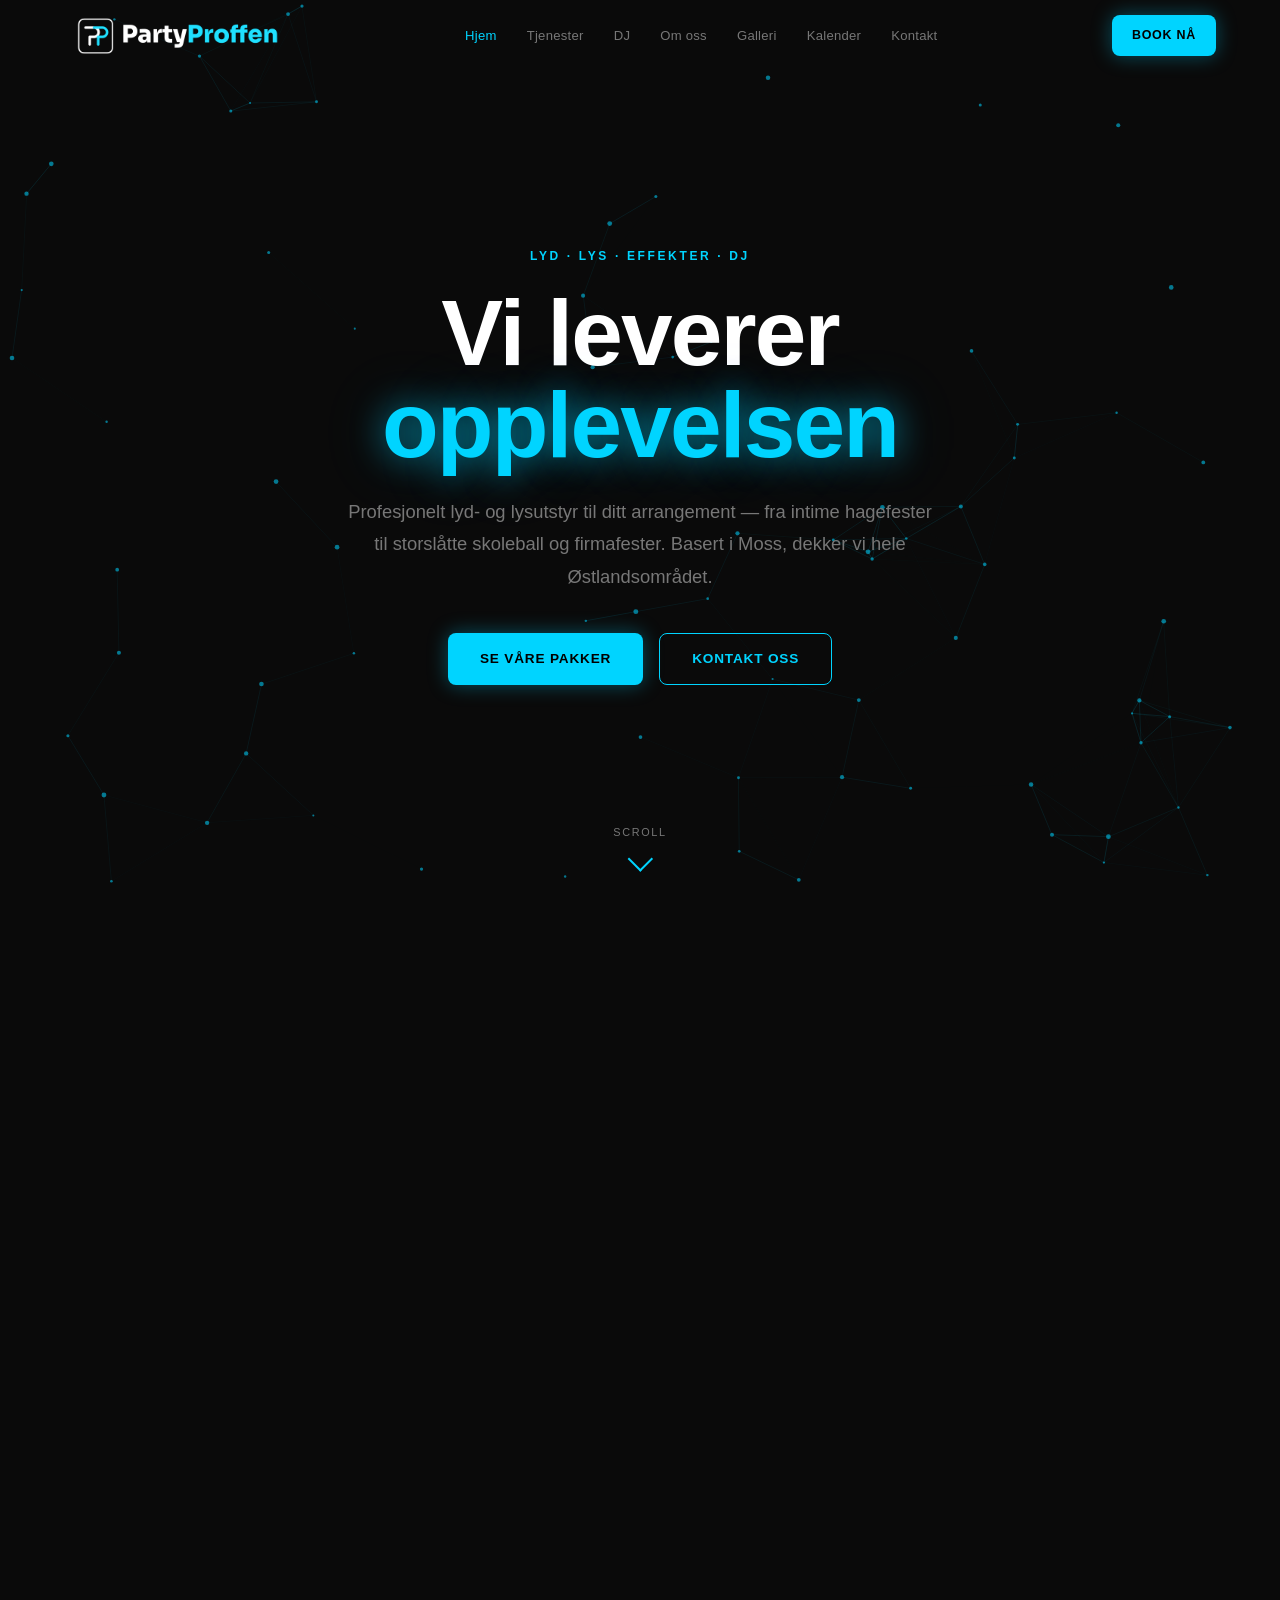
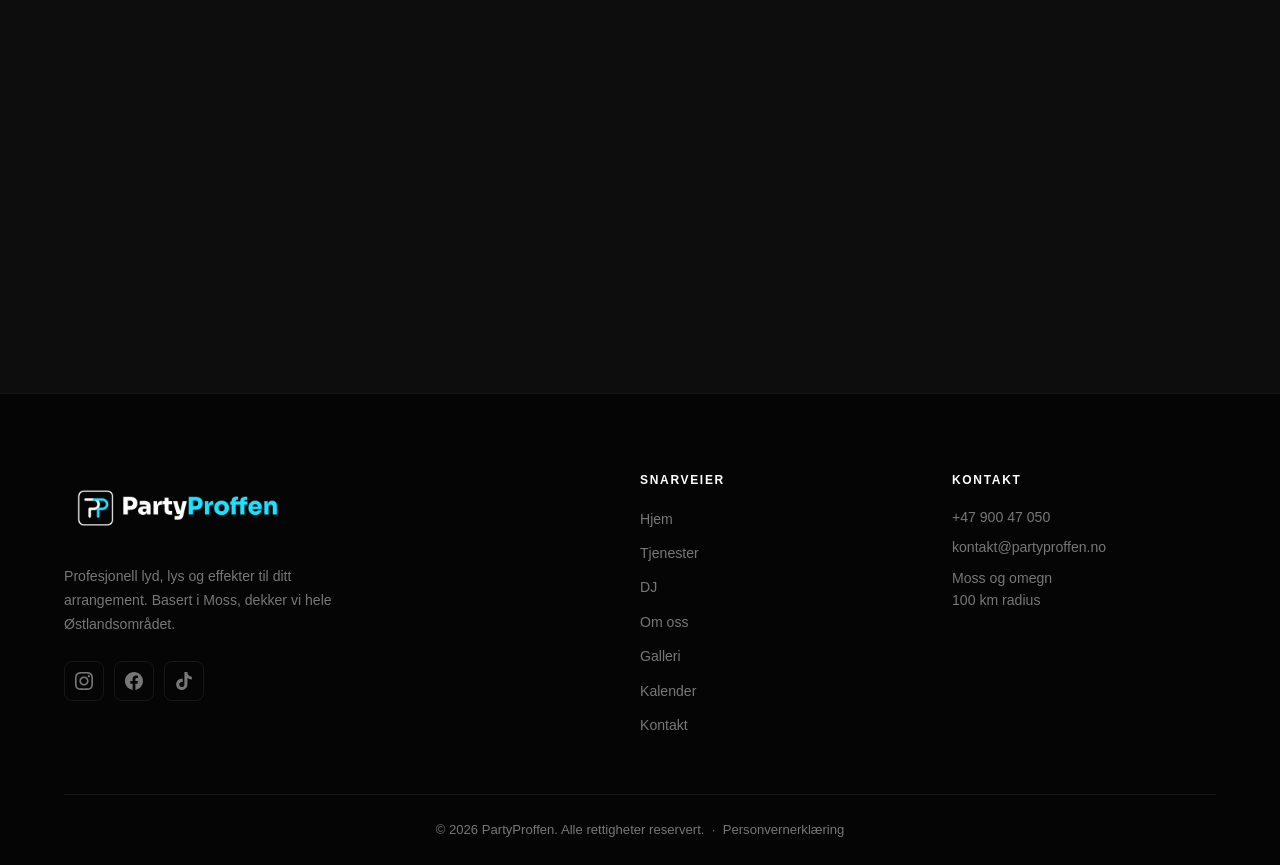
==== index.html @ 82a445b9 "Legg til personvernerklæring" ====
<!DOCTYPE html>
<html lang="nb">
<head>
  <meta charset="UTF-8">
  <meta name="viewport" content="width=device-width, initial-scale=1.0">
  <meta http-equiv="Content-Security-Policy" content="default-src 'none'; script-src 'self' https://challenges.cloudflare.com 'unsafe-inline'; style-src 'self' https://fonts.googleapis.com; font-src https://fonts.gstatic.com; img-src 'self' data:; connect-src 'self' https://partyproffen-form.jonasschanke.workers.dev https://challenges.cloudflare.com; frame-src https://challenges.cloudflare.com; worker-src https://challenges.cloudflare.com; form-action 'none'; base-uri 'self';">
  <meta name="referrer" content="strict-origin-when-cross-origin">
  <meta name="description" content="PartyProffen — profesjonell utleie av lyd, lys og effektutstyr til arrangementer i Moss og omegn. Dekker 100 km radius.">
  <meta name="keywords" content="lydutleie, lysutleie, lyd lys effekter, party, event, moss, Østlandet, DJ, skoleball, russeslipp">
  <meta property="og:title" content="PartyProffen — Lyd, Lys & Effekter til ditt arrangement">
  <meta property="og:description" content="Vi leverer komplett lyd, lys og effektutstyr til arrangementer i Moss og omegn. Sommerfest, skoleball, russeslipp, firmafest og mer.">
  <meta property="og:type" content="website">
  <meta property="og:url" content="https://partyproffen.no">
  <title>PartyProffen — Lyd, Lys & Effekter</title>
  <link rel="preconnect" href="https://fonts.googleapis.com">
  <link rel="preconnect" href="https://fonts.gstatic.com" crossorigin>
  <link href="https://fonts.googleapis.com/css2?family=Montserrat:wght@400;500;600;700;800;900&family=Inter:wght@300;400;500;600&display=swap" rel="stylesheet">
  <link rel="icon" type="image/svg+xml" href="favicon.svg">
  <link rel="stylesheet" href="style.css">
  <script src="https://challenges.cloudflare.com/turnstile/v0/api.js" async defer></script>
</head>
<body>

  <!-- HEADER -->
  <header class="header" id="header">
    <div class="header-inner">
      <a href="#hjem" class="logo" aria-label="PartyProffen forsiden">
        <img src="partyproffen-header-white.png" alt="PartyProffen" class="header-logo-img">
      </a>
      <nav class="nav" id="nav" aria-label="Hovednavigasjon">
        <ul class="nav-list">
          <li><a href="#hjem" class="nav-link">Hjem</a></li>
          <li><a href="#tjenester" class="nav-link">Tjenester</a></li>
          <li><a href="#dj" class="nav-link">DJ</a></li>
          <li><a href="#om-oss" class="nav-link">Om oss</a></li>
          <li><a href="#galleri" class="nav-link">Galleri</a></li>
          <li><a href="#kalender" class="nav-link">Kalender</a></li>
          <li><a href="#kontakt" class="nav-link">Kontakt</a></li>
        </ul>
      </nav>
      <a href="#kontakt" class="btn btn-primary header-cta">Book nå</a>
      <button class="hamburger" id="hamburger" aria-label="Åpne meny" aria-expanded="false">
        <span></span>
        <span></span>
        <span></span>
      </button>
    </div>
  </header>

  <!-- MOBILE MENU -->
  <div class="mobile-menu" id="mobile-menu" aria-hidden="true">
    <ul class="mobile-nav-list">
      <li><a href="#hjem" class="mobile-nav-link">Hjem</a></li>
      <li><a href="#tjenester" class="mobile-nav-link">Tjenester</a></li>
      <li><a href="#dj" class="mobile-nav-link">DJ</a></li>
      <li><a href="#om-oss" class="mobile-nav-link">Om oss</a></li>
      <li><a href="#galleri" class="mobile-nav-link">Galleri</a></li>
      <li><a href="#kalender" class="mobile-nav-link">Kalender</a></li>
      <li><a href="#kontakt" class="mobile-nav-link">Kontakt</a></li>
      <li><a href="#kontakt" class="btn btn-primary mobile-cta">Book nå</a></li>
    </ul>
  </div>

  <main>

    <!-- 1. HERO -->
    <section class="hero" id="hjem">
      <canvas class="hero-canvas" id="hero-canvas" aria-hidden="true"></canvas>
      <div class="hero-content fade-in">
        <p class="hero-label">Lyd &middot; Lys &middot; Effekter &middot; DJ</p>
        <h1 class="hero-title">Vi leverer<br><span class="glow-text">opplevelsen</span></h1>
        <p class="hero-sub">Profesjonelt lyd- og lysutstyr til ditt arrangement — fra intime hagefester til storslåtte skoleball og firmafester. Basert i Moss, dekker vi hele Østlandsområdet.</p>
        <div class="hero-buttons">
          <a href="#tjenester" class="btn btn-primary">Se våre pakker</a>
          <a href="#kontakt" class="btn btn-outline">Kontakt oss</a>
        </div>
      </div>
      <div class="hero-scroll-hint" aria-hidden="true">
        <span>Scroll</span>
        <div class="scroll-arrow"></div>
      </div>
    </section>

    <!-- 2. TJENESTER -->
    <section class="section" id="tjenester">
      <div class="container">
        <div class="section-header fade-in">
          <span class="section-label">Pakker</span>
          <h2 class="section-title">Våre pakker</h2>
          <p class="section-sub">Velg pakken som passer ditt arrangement — eller la oss sette sammen noe helt unikt for deg.</p>
        </div>

        <div class="packages-grid">

          <div class="package-card fade-in">
            <div class="package-icon">🔊</div>
            <h3 class="package-name">BASIC</h3>
            <div class="package-price">Pris ved henvendelse</div>
            <ul class="package-features">
              <li>2 × bærbare høyttalere (Soundboks-type)</li>
              <li>Perfekt for hagefester og private feiringer</li>
              <li>Enkel oppsett og drift</li>
              <li>Levering og henting inkludert innen 30 km</li>
            </ul>
            <a href="#kontakt" class="btn btn-outline package-btn" data-select-package="Basic">Bestill nå</a>
          </div>

          <div class="package-card package-card--featured fade-in">
            <div class="package-badge">Mest populær</div>
            <div class="package-icon">🎛️</div>
            <h3 class="package-name">PREMIUM</h3>
            <div class="package-price">Pris ved henvendelse</div>
            <ul class="package-features">
              <li>Komplett PA-system (topper + subber + forsterker)</li>
              <li>Røykmaskin (haze)</li>
              <li>Grunnleggende lysoppsett</li>
              <li>Opprigg og nedrigg inkludert</li>
              <li>Ideelt for sommerfester og bursdager</li>
            </ul>
            <a href="#kontakt" class="btn btn-primary package-btn" data-select-package="Premium">Bestill nå</a>
          </div>

          <div class="package-card fade-in">
            <div class="package-icon">🏆</div>
            <h3 class="package-name">ELITE</h3>
            <div class="package-price">Pris ved henvendelse</div>
            <ul class="package-features">
              <li>Alt i Premium-pakken</li>
              <li>Full lysrigg (lyskastere + effektlys)</li>
              <li>Ekstra subber for dypere bass</li>
              <li>Profesjonell tekniker på plass</li>
              <li>Perfekt for skoleball, russeslipp og firmafester</li>
            </ul>
            <a href="#kontakt" class="btn btn-outline package-btn" data-select-package="Elite">Bestill nå</a>
          </div>

        </div>

        <div class="custom-solution fade-in">
          <h3>Trenger du noe spesialtilpasset?</h3>
          <p>Hvert arrangement er unikt. Vi setter gjerne sammen en skreddersydd løsning basert på dine ønsker, lokalet og budsjettet ditt. Ingen arrangement er for stort eller for lite.</p>
          <a href="#kontakt" class="btn btn-outline" data-select-package="Skreddersydd">Ta kontakt for tilbud</a>
        </div>
      </div>
    </section>

    <!-- 3. DJ -->
    <section class="section section--dark" id="dj">
      <div class="container">
        <div class="dj-inner fade-in">
          <div class="dj-text">
            <span class="section-label">Underholdning</span>
            <h2 class="section-title">DJ til ditt arrangement</h2>
            <p>La <strong>DJ Proffen</strong> ta seg av stemningen — hele kvelden. Med et bredt musikkregister og sans for dansegulvets puls sørger han for at festen huskes lenge etter siste låt.</p>
            <p>DJ-tjeneste kan kombineres med alle utstyrspakkene for en komplett eventopplevelse der alt er koordinert og klart fra første stund. Én kontakt, én helhetlig opplevelse.</p>
            <ul class="dj-features">
              <li>Tilpasset musikk for alle sjangre og anledninger</li>
              <li>Profesjonelt utstyr og backup-system</li>
              <li>Skreddersydd setliste etter dine ønsker</li>
              <li>Kan kombineres med alle utstyrspakker</li>
            </ul>
            <a href="#kontakt" class="btn btn-primary" data-select-package="Kun DJ">Book DJ</a>
          </div>
          <div class="dj-visual">
            <div class="dj-avatar">
              <div class="dj-avatar-inner">
                <span class="dj-icon">🎧</span>
                <p class="dj-name">DJ Proffen</p>
                <p class="dj-tagline">PartyProffen &middot; Resident DJ</p>
              </div>
            </div>
          </div>
        </div>
      </div>
    </section>

    <!-- 4. OM OSS -->
    <section class="section" id="om-oss">
      <div class="container">
        <div class="section-header fade-in">
          <span class="section-label">Hvem er vi?</span>
          <h2 class="section-title">Om PartyProffen</h2>
        </div>
        <div class="about-inner fade-in">
          <div class="about-text">
            <p>PartyProffen er drevet av en lidenskap for å skape uforglemmelige opplevelser gjennom lyd, lys og underholdning. Vi tror at riktig stemning er nøkkelen til et vellykket arrangement — og vi leverer akkurat det.</p>
            <p>Basert i Moss leverer vi til arrangementer i hele Østlandsområdet, inntil 100 km radius. Vi tilbyr komplett service fra start til slutt: planlegging, levering, opprigg, teknisk support under arrangementet og ryddig nedrigg etterpå.</p>
            <p>Du skal ikke bekymre deg for det tekniske. Det er vår jobb.</p>
          </div>
          <div class="about-stats">
            <div class="stat-item">
              <span class="stat-icon">📍</span>
              <strong>100 km radius</strong>
              <span>Moss og omegn</span>
            </div>
            <div class="stat-item">
              <span class="stat-icon">🔧</span>
              <strong>Komplett service</strong>
              <span>Opprigg &amp; nedrigg</span>
            </div>
            <div class="stat-item">
              <span class="stat-icon">✨</span>
              <strong>Skreddersydd</strong>
              <span>Tilpasset ditt behov</span>
            </div>
            <div class="stat-item">
              <span class="stat-icon">🎵</span>
              <strong>DJ inkludert</strong>
              <span>Valgfritt tillegg</span>
            </div>
          </div>
        </div>
      </div>
    </section>

    <!-- 5. GALLERI -->
    <section class="section section--dark" id="galleri">
      <div class="container">
        <div class="section-header fade-in">
          <span class="section-label">Portefølje</span>
          <h2 class="section-title">Fra våre arrangementer</h2>
        </div>
        <div class="gallery-grid fade-in">
          <div class="gallery-item" data-lightbox
               data-title="Hagefest — Moss, 2025"
               data-desc="Kunden valgte Premiumpakken supplert med 2 ekstra Soundbox 3, noe som sørget for et kraftfullt og klart lydbilde gjennom hele kvelden.">
            <img src="Hagefest.jpg" alt="Hagefest 2025" class="gallery-img">
            <div class="gallery-overlay">
              <span class="gallery-overlay-title">Hagefest — Moss, 2025</span>
              <span class="gallery-overlay-sub">Premiumpakke &nbsp;·&nbsp; 2 × Soundbox 3</span>
            </div>
          </div>
          <div class="gallery-item"><div class="gallery-placeholder"><span class="gallery-icon">📸</span><span>Bilde kommer</span></div></div>
          <div class="gallery-item"><div class="gallery-placeholder"><span class="gallery-icon">📸</span><span>Bilde kommer</span></div></div>
          <div class="gallery-item"><div class="gallery-placeholder"><span class="gallery-icon">📸</span><span>Bilde kommer</span></div></div>
          <div class="gallery-item"><div class="gallery-placeholder"><span class="gallery-icon">📸</span><span>Bilde kommer</span></div></div>
          <div class="gallery-item"><div class="gallery-placeholder"><span class="gallery-icon">📸</span><span>Bilde kommer</span></div></div>
          <div class="gallery-item"><div class="gallery-placeholder"><span class="gallery-icon">📸</span><span>Bilde kommer</span></div></div>
          <div class="gallery-item"><div class="gallery-placeholder"><span class="gallery-icon">📸</span><span>Bilde kommer</span></div></div>
        </div>
        <div class="gallery-footer fade-in">
          <p>Følg oss på Instagram for mer innhold fra arrangementer</p>
          <a href="https://www.instagram.com/partyproffen/" class="btn btn-outline" aria-label="Følg @partyproffen på Instagram" target="_blank" rel="noopener noreferrer">@partyproffen</a>
        </div>
      </div>
    </section>

    <!-- 6. KALENDER -->
    <section class="section" id="kalender">
      <div class="container">
        <div class="section-header fade-in">
          <span class="section-label">Tilgjengelighet</span>
          <h2 class="section-title">Tilgjengelighet</h2>
          <p class="section-sub">Sjekk om din dato er ledig og sikre den så snart som mulig.</p>
        </div>
        <div class="calendar-wrapper fade-in">
          <div class="calendar-container" id="calendar-container"></div>
          <div class="calendar-legend">
            <span class="legend-item"><span class="legend-dot legend-dot--available"></span>Ledig</span>
            <span class="legend-item"><span class="legend-dot legend-dot--busy"></span>Opptatt</span>
            <span class="legend-item"><span class="legend-dot legend-dot--today"></span>I dag</span>
          </div>
        </div>
        <div class="calendar-cta fade-in">
          <p>Ser du en ledig dato? Ta kontakt for å sikre den!</p>
          <a href="#kontakt" class="btn btn-primary">Forespør dato</a>
        </div>
      </div>
    </section>

    <!-- 7. KONTAKT -->
    <section class="section section--dark" id="kontakt">
      <div class="container">
        <div class="section-header fade-in">
          <span class="section-label">Ta kontakt</span>
          <h2 class="section-title">Kontakt oss</h2>
          <p class="section-sub">Klar for å planlegge noe uforglemmelig? Vi er bare en melding unna.</p>
        </div>
        <div class="contact-inner fade-in">

          <div class="contact-info">
            <h3>Finn oss</h3>
            <div class="contact-item">
              <span class="contact-icon">📞</span>
              <div>
                <strong>Telefon / SMS</strong>
                <a href="tel:+4790047050">+47 900 47 050</a>
              </div>
            </div>
            <div class="contact-item">
              <span class="contact-icon">✉️</span>
              <div>
                <strong>E-post</strong>
                <a href="mailto:kontakt@partyproffen.no">kontakt@partyproffen.no</a>
              </div>
            </div>
            <div class="contact-item">
              <span class="contact-icon">📍</span>
              <div>
                <strong>Dekningsområde</strong>
                <span>Moss og omegn — 100 km radius</span>
              </div>
            </div>
            <div class="contact-item">
              <span class="contact-icon">🕐</span>
              <div>
                <strong>Responstid</strong>
                <span>Vanligvis innen 24 timer</span>
              </div>
            </div>
          </div>

          <div class="contact-form-wrap">
            <form class="contact-form" id="contact-form" novalidate>
              <input type="checkbox" name="botcheck" class="botcheck-field" tabindex="-1" autocomplete="off">
              <div class="form-row">
                <div class="form-group">
                  <label for="navn">Navn *</label>
                  <input type="text" id="navn" name="navn" placeholder="Ditt navn" required autocomplete="name">
                </div>
                <div class="form-group">
                  <label for="epost">E-post *</label>
                  <input type="email" id="epost" name="epost" placeholder="din@epost.no" required autocomplete="email">
                </div>
              </div>
              <div class="form-row">
                <div class="form-group">
                  <label for="telefon">Telefon</label>
                  <input type="tel" id="telefon" name="telefon" placeholder="000 00 000" autocomplete="tel">
                </div>
                <div class="form-group">
                  <label for="dato">Ønsket dato</label>
                  <input type="date" id="dato" name="dato">
                </div>
              </div>
              <div class="form-row">
                <div class="form-group">
                  <label for="arrangement">Type arrangement</label>
                  <select id="arrangement" name="arrangement">
                    <option value="">Velg arrangementtype</option>
                    <option value="Sommerfest">Sommerfest</option>
                    <option value="Skoleball">Skoleball</option>
                    <option value="Russeslipp">Russeslipp</option>
                    <option value="Firmafest">Firmafest</option>
                    <option value="Bryllup">Bryllup</option>
                    <option value="Bursdag">Bursdag</option>
                    <option value="Festival">Festival</option>
                    <option value="Annet">Annet</option>
                  </select>
                </div>
                <div class="form-group">
                  <label for="pakke">Ønsket pakke</label>
                  <select id="pakke" name="pakke">
                    <option value="">Velg pakke</option>
                    <option value="Basic">Basic</option>
                    <option value="Premium">Premium</option>
                    <option value="Elite">Elite</option>
                    <option value="Skreddersydd">Skreddersydd</option>
                    <option value="Kun DJ">Kun DJ</option>
                    <option value="DJ + Pakke">DJ + Pakke</option>
                  </select>
                </div>
              </div>
              <div class="form-group">
                <label for="melding">Melding</label>
                <textarea id="melding" name="melding" rows="5" placeholder="Fortell oss om arrangementet ditt — sted, antall gjester, spesielle ønsker..."></textarea>
              </div>
              <div class="cf-turnstile" data-sitekey="0x4AAAAAADJgrxj5WvMBwQFb" data-theme="dark"></div>

              <div class="form-rate-limit" id="rate-limit-msg" hidden aria-live="polite">
                <span class="form-rate-limit-icon">⏳</span>
                <div>
                  <p>Du har sendt flere henvendelser nylig. Vennligst vent litt før du prøver igjen.</p>
                  <p>Prøv igjen om <strong id="rate-limit-countdown"></strong></p>
                </div>
              </div>

              <button type="submit" class="btn btn-primary form-submit">Send forespørsel</button>
            </form>

            <div class="form-success" id="form-success" hidden aria-live="polite">
              <span class="success-icon">✅</span>
              <h3>Takk! Vi tar kontakt snart.</h3>
              <p>Vi har mottatt forespørselen din og tar kontakt innen 24 timer.</p>
            </div>

            <div class="form-error" id="form-error" hidden aria-live="polite">
              <span class="form-error-icon">⚠️</span>
              <p>Noe gikk galt. Prøv igjen, eller send oss en e-post direkte.</p>
            </div>
          </div>

        </div>
      </div>
    </section>

  </main>

  <!-- FOOTER -->
  <footer class="footer">
    <div class="container">
      <div class="footer-inner">
        <div class="footer-brand">
          <a href="#hjem" class="logo footer-logo" aria-label="PartyProffen forsiden">
            <img src="partyproffen-header-white.png" alt="PartyProffen" class="footer-logo-img">
          </a>
          <p>Profesjonell lyd, lys og effekter til ditt arrangement. Basert i Moss, dekker vi hele Østlandsområdet.</p>
          <div class="social-links">
            <a href="https://www.instagram.com/partyproffen/" class="social-link" aria-label="Følg oss på Instagram" target="_blank" rel="noopener noreferrer">
              <svg width="18" height="18" viewBox="0 0 24 24" fill="currentColor" aria-hidden="true"><path d="M12 2.163c3.204 0 3.584.012 4.85.07 3.252.148 4.771 1.691 4.919 4.919.058 1.265.069 1.645.069 4.849 0 3.205-.012 3.584-.069 4.849-.149 3.225-1.664 4.771-4.919 4.919-1.266.058-1.644.07-4.85.07-3.204 0-3.584-.012-4.849-.07-3.26-.149-4.771-1.699-4.919-4.92-.058-1.265-.07-1.644-.07-4.849 0-3.204.013-3.583.07-4.849.149-3.227 1.664-4.771 4.919-4.919 1.266-.057 1.645-.069 4.849-.069zm0-2.163c-3.259 0-3.667.014-4.947.072-4.358.2-6.78 2.618-6.98 6.98-.059 1.281-.073 1.689-.073 4.948 0 3.259.014 3.668.072 4.948.2 4.358 2.618 6.78 6.98 6.98 1.281.058 1.689.072 4.948.072 3.259 0 3.668-.014 4.948-.072 4.354-.2 6.782-2.618 6.979-6.98.059-1.28.073-1.689.073-4.948 0-3.259-.014-3.667-.072-4.947-.196-4.354-2.617-6.78-6.979-6.98-1.281-.059-1.69-.073-4.949-.073zm0 5.838c-3.403 0-6.162 2.759-6.162 6.162s2.759 6.163 6.162 6.163 6.162-2.759 6.162-6.163c0-3.403-2.759-6.162-6.162-6.162zm0 10.162c-2.209 0-4-1.79-4-4 0-2.209 1.791-4 4-4s4 1.791 4 4c0 2.21-1.791 4-4 4zm6.406-11.845c-.796 0-1.441.645-1.441 1.44s.645 1.44 1.441 1.44c.795 0 1.439-.645 1.439-1.44s-.644-1.44-1.439-1.44z"/></svg>
            </a>
            <a href="#" class="social-link" aria-label="Følg oss på Facebook">
              <svg width="18" height="18" viewBox="0 0 24 24" fill="currentColor" aria-hidden="true"><path d="M24 12.073c0-6.627-5.373-12-12-12s-12 5.373-12 12c0 5.99 4.388 10.954 10.125 11.854v-8.385H7.078v-3.47h3.047V9.43c0-3.007 1.792-4.669 4.533-4.669 1.312 0 2.686.235 2.686.235v2.953H15.83c-1.491 0-1.956.925-1.956 1.874v2.25h3.328l-.532 3.47h-2.796v8.385C19.612 23.027 24 18.062 24 12.073z"/></svg>
            </a>
            <a href="https://www.tiktok.com/@partyproffen" class="social-link" aria-label="Følg oss på TikTok" target="_blank" rel="noopener noreferrer">
              <svg width="18" height="18" viewBox="0 0 24 24" fill="currentColor" aria-hidden="true"><path d="M12.525.02c1.31-.02 2.61-.01 3.91-.02.08 1.53.63 3.09 1.75 4.17 1.12 1.11 2.7 1.62 4.24 1.79v4.03c-1.44-.05-2.89-.35-4.2-.97-.57-.26-1.1-.59-1.62-.93-.01 2.92.01 5.84-.02 8.75-.08 1.4-.54 2.79-1.35 3.94-1.31 1.92-3.58 3.17-5.91 3.21-1.43.08-2.86-.31-4.08-1.03-2.02-1.19-3.44-3.37-3.65-5.71-.02-.5-.03-1-.01-1.49.18-1.9 1.12-3.72 2.58-4.96 1.66-1.44 3.98-2.13 6.15-1.72.02 1.48-.04 2.96-.04 4.44-.99-.32-2.15-.23-3.02.37-.63.41-1.11 1.04-1.36 1.75-.21.51-.15 1.07-.14 1.61.24 1.64 1.82 3.02 3.5 2.87 1.12-.01 2.19-.66 2.77-1.61.19-.33.4-.67.41-1.06.1-1.79.06-3.57.07-5.36.01-4.03-.01-8.05.02-12.07z"/></svg>
            </a>
          </div>
        </div>
        <div class="footer-links">
          <h4>Snarveier</h4>
          <ul>
            <li><a href="#hjem">Hjem</a></li>
            <li><a href="#tjenester">Tjenester</a></li>
            <li><a href="#dj">DJ</a></li>
            <li><a href="#om-oss">Om oss</a></li>
            <li><a href="#galleri">Galleri</a></li>
            <li><a href="#kalender">Kalender</a></li>
            <li><a href="#kontakt">Kontakt</a></li>
          </ul>
        </div>
        <div class="footer-contact">
          <h4>Kontakt</h4>
          <p><a href="tel:+4790047050">+47 900 47 050</a></p>
          <p><a href="mailto:kontakt@partyproffen.no">kontakt@partyproffen.no</a></p>
          <p>Moss og omegn<br>100 km radius</p>
        </div>
      </div>
      <div class="footer-bottom">
        <p>&copy; 2026 PartyProffen. Alle rettigheter reservert. &nbsp;·&nbsp; <a href="/personvern.html">Personvernerklæring</a></p>
      </div>
    </div>
  </footer>

  <!-- LIGHTBOX -->
  <div class="lightbox" id="lightbox" hidden role="dialog" aria-modal="true" aria-label="Bildevisning">
    <div class="lightbox-backdrop" id="lightbox-backdrop"></div>
    <div class="lightbox-inner">
      <button class="lightbox-close" id="lightbox-close" aria-label="Lukk">&times;</button>
      <img class="lightbox-img" id="lightbox-img" src="" alt="">
      <div class="lightbox-caption">
        <h3 class="lightbox-title" id="lightbox-title"></h3>
        <p class="lightbox-desc" id="lightbox-desc"></p>
      </div>
    </div>
  </div>

  <script src="script.js"></script>
</body>
</html>
---- style.css ----
/* ============================================================
   CSS CUSTOM PROPERTIES
   ============================================================ */
:root {
  --bg-primary:       #0a0a0a;
  --bg-secondary:     #0d0d0d;
  --bg-card:          #141414;
  --bg-card-hover:    #1a1a1a;

  --color-primary:    #00d4ff;
  --color-primary-dim: rgba(0, 212, 255, 0.12);
  --color-primary-glow: rgba(0, 212, 255, 0.4);

  --color-white:      #ffffff;
  --color-text:       #d8d8d8;
  --color-muted:      #777777;

  --color-border:     rgba(255, 255, 255, 0.07);
  --color-border-accent: rgba(0, 212, 255, 0.3);

  --color-busy:       #ff4455;
  --color-available:  #00d4ff;

  --header-h:         72px;
  --pad-section:      96px;
  --radius:           14px;
  --radius-sm:        8px;
  --ease:             0.28s ease;

  --font-head:        'Montserrat', sans-serif;
  --font-body:        'Inter', sans-serif;

  --shadow-card:      0 4px 32px rgba(0,0,0,0.45);
  --glow-btn:         0 0 20px rgba(0, 212, 255, 0.35);
  --glow-btn-hover:   0 0 36px rgba(0, 212, 255, 0.6), 0 0 72px rgba(0, 212, 255, 0.2);
}

/* ============================================================
   RESET
   ============================================================ */
*, *::before, *::after { box-sizing: border-box; margin: 0; padding: 0; }
html { scroll-behavior: smooth; scroll-padding-top: var(--header-h); font-size: 16px; overflow-x: hidden; }
body { background: var(--bg-primary); color: var(--color-text); font-family: var(--font-body); line-height: 1.65; overflow-x: hidden; }
body.menu-open { position: fixed; width: 100%; overflow-y: scroll; }
[hidden] { display: none !important; }
.botcheck-field { display: none; }
img  { max-width: 100%; display: block; }
a    { color: inherit; text-decoration: none; }
ul   { list-style: none; }
button { cursor: pointer; border: none; background: none; font-family: inherit; }
input, select, textarea { font-family: inherit; font-size: inherit; }
h1,h2,h3,h4 { font-family: var(--font-head); font-weight: 700; line-height: 1.1; color: var(--color-white); }

/* ============================================================
   LAYOUT
   ============================================================ */
.container { width: 100%; max-width: 1200px; margin: 0 auto; padding: 0 24px; }
.section    { padding: var(--pad-section) 0; }
.section--dark { background: var(--bg-secondary); }

.section-header { text-align: center; margin-bottom: 56px; }
.section-label  { display: inline-block; font-size: .72rem; font-weight: 700; letter-spacing: .18em; text-transform: uppercase; color: var(--color-primary); margin-bottom: 12px; }
.section-title  { font-size: clamp(2rem, 4vw, 2.8rem); margin-bottom: 14px; }
.section-sub    { font-size: 1.05rem; color: var(--color-muted); max-width: 580px; margin: 0 auto; }

.glow-text { color: var(--color-primary); text-shadow: 0 0 32px rgba(0,212,255,.55), 0 0 64px rgba(0,212,255,.25); }

/* ============================================================
   BUTTONS
   ============================================================ */
.btn {
  display: inline-flex; align-items: center; justify-content: center;
  padding: 14px 32px; border-radius: var(--radius-sm);
  font-family: var(--font-head); font-size: .85rem; font-weight: 700;
  letter-spacing: .06em; text-transform: uppercase;
  transition: all var(--ease); white-space: nowrap; cursor: pointer;
}
.btn-primary  { background: var(--color-primary); color: #000; box-shadow: var(--glow-btn); }
.btn-primary:hover  { background: #33ddff; box-shadow: var(--glow-btn-hover); transform: translateY(-2px); }
.btn-outline  { background: transparent; color: var(--color-primary); border: 1.5px solid var(--color-primary); }
.btn-outline:hover  { background: var(--color-primary-dim); box-shadow: 0 0 16px rgba(0,212,255,.25); transform: translateY(-2px); }

/* ============================================================
   FADE-IN ANIMATION (Intersection Observer)
   ============================================================ */
.fade-in { opacity: 0; transform: translateY(28px); transition: opacity .65s ease, transform .65s ease; }
.fade-in.visible { opacity: 1; transform: translateY(0); }

/* ============================================================
   HEADER
   ============================================================ */
.header {
  position: fixed; top: 0; left: 0; width: 100%; height: var(--header-h); z-index: 100;
  transition: background var(--ease), border-color var(--ease);
  border-bottom: 1px solid transparent;
}
.header.scrolled { background: rgba(10,10,10,.92); backdrop-filter: blur(14px); border-bottom-color: var(--color-border); }

.header-inner {
  display: flex; align-items: center; justify-content: space-between;
  height: 100%; max-width: 1200px; margin: 0 auto; padding: 0 24px;
}
.logo { font-family: var(--font-head); font-size: 1.45rem; font-weight: 900; color: var(--color-white); letter-spacing: -.02em; }
.logo span { color: var(--color-primary); }
.header-logo-img { height: 68px; width: auto; display: block; }

.nav { display: none; }
.nav-list { display: flex; align-items: center; gap: 4px; }
.nav-link {
  font-size: .82rem; font-weight: 500; color: var(--color-muted);
  padding: 8px 13px; border-radius: var(--radius-sm);
  transition: color var(--ease), background var(--ease); letter-spacing: .02em;
}
.nav-link:hover { color: var(--color-white); background: rgba(255,255,255,.06); }
.nav-link.active { color: var(--color-primary); }

.header-cta { display: none; padding: 10px 20px; font-size: .78rem; }

/* Hamburger */
.hamburger {
  display: flex; flex-direction: column; justify-content: center; align-items: center;
  width: 44px; height: 44px; gap: 5px; border-radius: var(--radius-sm);
  transition: background var(--ease);
}
.hamburger:hover { background: rgba(255,255,255,.06); }
.hamburger span {
  display: block; width: 22px; height: 2px; background: var(--color-white);
  border-radius: 2px; transform-origin: center;
  transition: transform var(--ease), opacity var(--ease), width var(--ease);
}
.hamburger.open span:nth-child(1) { transform: translateY(7px) rotate(45deg); }
.hamburger.open span:nth-child(2) { opacity: 0; width: 0; }
.hamburger.open span:nth-child(3) { transform: translateY(-7px) rotate(-45deg); }

/* ============================================================
   MOBILE MENU
   ============================================================ */
.mobile-menu {
  position: fixed; top: var(--header-h); left: 0; right: 0; bottom: 0; z-index: 99;
  background: rgba(8,8,8,.97); backdrop-filter: blur(20px);
  display: flex; align-items: flex-start; justify-content: center;
  overflow-y: auto; overscroll-behavior: contain;
  padding: 32px 0 40px;
  opacity: 0; pointer-events: none; transition: opacity var(--ease);
}
.mobile-menu.open { opacity: 1; pointer-events: all; }

.mobile-nav-list { display: flex; flex-direction: column; align-items: center; gap: 6px; }
.mobile-nav-link {
  display: block; font-family: var(--font-head); font-size: 2rem; font-weight: 800;
  color: var(--color-muted); padding: 12px 48px; border-radius: var(--radius);
  transition: color var(--ease), background var(--ease);
}
.mobile-nav-link:hover { color: var(--color-primary); background: var(--color-primary-dim); }
.mobile-cta { margin-top: 24px; font-size: 1rem; }

/* ============================================================
   HERO
   ============================================================ */
.hero {
  position: relative; width: 100%; min-height: 100vh;
  display: flex; align-items: center; justify-content: center;
  overflow: hidden; padding: calc(var(--header-h) + 40px) 24px 80px;
}
.hero-canvas { position: absolute; inset: 0; width: 100%; height: 100%; z-index: 0; }

.hero-content { position: relative; z-index: 1; text-align: center; max-width: 820px; }
.hero-label { font-size: .75rem; font-weight: 700; letter-spacing: .22em; text-transform: uppercase; color: var(--color-primary); margin-bottom: 20px; }
.hero-title { font-size: clamp(3rem, 8vw, 5.8rem); font-weight: 900; line-height: 1.0; letter-spacing: -.02em; margin-bottom: 24px; }
.hero-sub { font-size: clamp(1rem, 1.8vw, 1.15rem); color: var(--color-muted); max-width: 600px; margin: 0 auto 40px; line-height: 1.75; }
.hero-buttons { display: flex; flex-wrap: wrap; gap: 16px; justify-content: center; }

.hero-scroll-hint {
  position: absolute; bottom: 32px; left: 50%; transform: translateX(-50%);
  display: flex; flex-direction: column; align-items: center; gap: 8px;
  font-size: .68rem; letter-spacing: .15em; text-transform: uppercase; color: var(--color-muted);
  animation: bounce 2.2s ease-in-out infinite; z-index: 1;
}
.scroll-arrow { width: 18px; height: 18px; border-right: 2px solid var(--color-primary); border-bottom: 2px solid var(--color-primary); transform: rotate(45deg); }
@keyframes bounce { 0%,100%{transform:translateX(-50%) translateY(0)} 50%{transform:translateX(-50%) translateY(9px)} }

/* ============================================================
   PACKAGES
   ============================================================ */
.packages-grid { display: grid; grid-template-columns: 1fr; gap: 24px; margin-bottom: 56px; }

.package-card {
  position: relative; background: var(--bg-card); border: 1px solid var(--color-border);
  border-radius: var(--radius); padding: 40px 32px;
  display: flex; flex-direction: column;
  transition: transform var(--ease), border-color var(--ease), box-shadow var(--ease);
}
.package-card:hover { transform: translateY(-6px); border-color: var(--color-border-accent); box-shadow: var(--shadow-card); }

.package-card--featured {
  border-color: var(--color-primary);
  box-shadow: 0 0 48px rgba(0,212,255,.1);
  background: linear-gradient(145deg, #141414 0%, #0c1a1f 100%);
}
.package-card--featured:hover { box-shadow: 0 8px 56px rgba(0,212,255,.22); }

.package-badge {
  position: absolute; top: -14px; left: 50%; transform: translateX(-50%);
  background: var(--color-primary); color: #000;
  font-family: var(--font-head); font-size: .68rem; font-weight: 800;
  letter-spacing: .1em; text-transform: uppercase;
  padding: 5px 16px; border-radius: 20px; white-space: nowrap;
}
.package-icon { font-size: 2.4rem; margin-bottom: 16px; }
.package-name { font-size: 1.05rem; letter-spacing: .12em; color: var(--color-primary); margin-bottom: 8px; }
.package-price { font-family: var(--font-head); font-size: 2.4rem; font-weight: 900; color: var(--color-white); margin-bottom: 24px; }

.package-features { flex: 1; margin-bottom: 32px; }
.package-features li { font-size: .88rem; color: var(--color-muted); padding: 9px 0 9px 22px; border-bottom: 1px solid var(--color-border); position: relative; }
.package-features li::before { content: ''; position: absolute; left: 0; top: 50%; transform: translateY(-50%); width: 6px; height: 6px; border-radius: 50%; background: var(--color-primary); }
.package-features li:last-child { border-bottom: none; }
.package-btn { width: 100%; }

.custom-solution {
  text-align: center; padding: 56px 40px;
  background: var(--bg-card); border: 1px solid var(--color-border); border-radius: var(--radius);
}
.custom-solution h3 { font-size: 1.75rem; margin-bottom: 14px; }
.custom-solution p { color: var(--color-muted); max-width: 580px; margin: 0 auto 32px; }

/* ============================================================
   DJ
   ============================================================ */
.dj-inner { display: grid; grid-template-columns: 1fr; gap: 56px; align-items: center; }

.dj-text .section-title { font-size: clamp(1.8rem, 3vw, 2.5rem); margin: 12px 0 20px; }
.dj-text p { color: var(--color-muted); margin-bottom: 16px; line-height: 1.8; }
.dj-text p strong { color: var(--color-primary); }

.dj-features { margin: 24px 0 36px; }
.dj-features li { font-size: .88rem; color: var(--color-muted); padding: 10px 0 10px 28px; border-bottom: 1px solid var(--color-border); position: relative; }
.dj-features li::before { content: '▸'; position: absolute; left: 0; color: var(--color-primary); }
.dj-features li:last-child { border-bottom: none; }

.dj-visual { display: flex; justify-content: center; }
.dj-avatar {
  width: min(280px, 100%); height: min(280px, 100%); aspect-ratio: 1; border-radius: 50%;
  background: linear-gradient(135deg, #141414 0%, #0c1a1f 100%);
  border: 2px solid var(--color-primary);
  box-shadow: 0 0 40px rgba(0,212,255,.18), 0 0 80px rgba(0,212,255,.07);
  display: flex; align-items: center; justify-content: center;
  animation: dj-pulse 3.2s ease-in-out infinite;
}
@keyframes dj-pulse { 0%,100%{box-shadow:0 0 40px rgba(0,212,255,.18),0 0 80px rgba(0,212,255,.07)} 50%{box-shadow:0 0 64px rgba(0,212,255,.32),0 0 120px rgba(0,212,255,.14)} }
.dj-avatar-inner { text-align: center; }
.dj-icon  { font-size: 3.8rem; display: block; margin-bottom: 12px; }
.dj-name  { font-family: var(--font-head); font-size: 1.35rem; font-weight: 800; color: var(--color-white); margin-bottom: 4px; }
.dj-tagline { font-size: .72rem; color: var(--color-primary); letter-spacing: .09em; }

/* ============================================================
   ABOUT
   ============================================================ */
.about-inner { display: grid; grid-template-columns: 1fr; gap: 56px; }
.about-text p { color: var(--color-muted); margin-bottom: 16px; font-size: 1.02rem; line-height: 1.8; }

.about-stats { display: grid; grid-template-columns: 1fr 1fr; gap: 14px; }
.stat-item {
  background: var(--bg-card); border: 1px solid var(--color-border); border-radius: var(--radius);
  padding: 24px 20px; display: flex; flex-direction: column; gap: 5px;
  transition: border-color var(--ease);
}
.stat-item:hover { border-color: var(--color-border-accent); }
.stat-icon  { font-size: 1.7rem; margin-bottom: 4px; }
.stat-item strong { font-family: var(--font-head); font-size: .95rem; color: var(--color-white); }
.stat-item span   { font-size: .82rem; color: var(--color-muted); }

/* ============================================================
   GALLERY
   ============================================================ */
.gallery-grid { display: grid; grid-template-columns: 1fr 1fr; gap: 10px; margin-bottom: 40px; }
.gallery-item { position: relative; aspect-ratio: 4/3; border-radius: var(--radius-sm); overflow: hidden; transition: transform var(--ease); }
.gallery-item:hover { transform: scale(1.025); }
.gallery-item[data-lightbox] { cursor: pointer; }
.gallery-img { width: 100%; height: 100%; object-fit: cover; display: block; }
.gallery-overlay {
  position: absolute; inset: 0; pointer-events: none;
  background: linear-gradient(to top, rgba(0,0,0,0.82) 0%, rgba(0,0,0,0.18) 55%, transparent 100%);
  display: flex; flex-direction: column; justify-content: flex-end;
  padding: 14px 16px; gap: 3px;
  opacity: 0; transition: opacity .28s ease;
}
.gallery-item:hover .gallery-overlay { opacity: 1; }
.gallery-overlay-title { color: #fff; font-family: var(--font-head); font-size: .85rem; font-weight: 700; line-height: 1.3; }
.gallery-overlay-sub   { color: var(--color-primary); font-size: .70rem; font-weight: 500; letter-spacing: .07em; }

/* Lightbox */
.lightbox {
  position: fixed; inset: 0; z-index: 200;
  display: flex; align-items: center; justify-content: center; padding: 20px;
}
.lightbox-backdrop {
  position: absolute; inset: 0;
  background: rgba(0,0,0,0.9); backdrop-filter: blur(14px);
}
.lightbox-inner {
  position: relative; z-index: 1;
  max-width: 820px; width: 100%;
  background: var(--bg-card); border-radius: var(--radius);
  overflow: hidden; box-shadow: 0 32px 80px rgba(0,0,0,0.7);
}
.lightbox-close {
  position: absolute; top: 12px; right: 12px; z-index: 2;
  background: rgba(0,0,0,0.55); border: none; color: #fff;
  width: 36px; height: 36px; border-radius: 50%;
  font-size: 1.3rem; cursor: pointer;
  display: flex; align-items: center; justify-content: center;
  transition: background var(--ease);
}
.lightbox-close:hover { background: rgba(0,0,0,0.85); }
.lightbox-img { width: 100%; max-height: 62vh; object-fit: cover; display: block; }
.lightbox-caption { padding: 20px 24px 24px; }
.lightbox-title { font-family: var(--font-head); font-size: 1.05rem; font-weight: 700; color: var(--color-white); margin-bottom: 8px; }
.lightbox-desc  { color: var(--color-muted); font-size: .88rem; line-height: 1.65; }
.gallery-placeholder {
  width: 100%; height: 100%; background: var(--bg-card); border: 1px solid var(--color-border);
  border-radius: var(--radius-sm); display: flex; flex-direction: column;
  align-items: center; justify-content: center; gap: 8px;
  transition: border-color var(--ease), background var(--ease);
}
.gallery-item:hover .gallery-placeholder { border-color: var(--color-border-accent); background: var(--bg-card-hover); }
.gallery-icon { font-size: 1.8rem; opacity: .45; }
.gallery-placeholder span:last-child { font-size: .78rem; color: var(--color-primary); opacity: .65; letter-spacing: .05em; }
.gallery-footer { text-align: center; }
.gallery-footer p { color: var(--color-muted); margin-bottom: 16px; font-size: .9rem; }

/* ============================================================
   CALENDAR
   ============================================================ */
.calendar-wrapper { max-width: 460px; margin: 0 auto 40px; }
.calendar-container { background: var(--bg-card); border: 1px solid var(--color-border); border-radius: var(--radius); overflow: hidden; }

.calendar-header { display: flex; align-items: center; justify-content: space-between; padding: 20px 24px; border-bottom: 1px solid var(--color-border); }
.calendar-title  { font-family: var(--font-head); font-size: 1.05rem; font-weight: 700; color: var(--color-white); }
.calendar-nav-btn {
  width: 36px; height: 36px; border-radius: var(--radius-sm); border: 1px solid var(--color-border);
  background: transparent; color: var(--color-muted); font-size: 1rem; display: flex; align-items: center; justify-content: center;
  transition: all var(--ease);
}
.calendar-nav-btn:hover { border-color: var(--color-primary); color: var(--color-primary); background: var(--color-primary-dim); }

.calendar-weekdays { display: grid; grid-template-columns: repeat(7,1fr); padding: 12px 14px 4px; gap: 3px; }
.calendar-weekday  { text-align: center; font-size: .66rem; font-weight: 700; letter-spacing: .09em; text-transform: uppercase; color: var(--color-muted); padding: 4px 0; }

.calendar-days { display: grid; grid-template-columns: repeat(7,1fr); padding: 4px 14px 16px; gap: 3px; }
.calendar-day  { aspect-ratio: 1; display: flex; align-items: center; justify-content: center; font-size: .82rem; border-radius: 6px; cursor: default; transition: all var(--ease); font-weight: 500; }
.calendar-day--empty    { }
.calendar-day--available { color: var(--color-text); }
.calendar-day--available:hover { background: rgba(255,255,255,.06); }
.calendar-day--busy     { background: rgba(255,68,85,.14); color: var(--color-busy); font-weight: 700; }
.calendar-day--today    { background: rgba(0,212,255,.14); color: var(--color-primary); font-weight: 800; border: 1px solid rgba(0,212,255,.38); }
.calendar-day--past     { color: #2e2e2e; }

.calendar-legend { display: flex; justify-content: center; gap: 24px; margin-top: 14px; flex-wrap: wrap; }
.legend-item     { display: flex; align-items: center; gap: 8px; font-size: .78rem; color: var(--color-muted); }
.legend-dot      { width: 10px; height: 10px; border-radius: 50%; }
.legend-dot--available { background: #555; }
.legend-dot--busy      { background: var(--color-busy); }
.legend-dot--today     { background: var(--color-primary); }

.calendar-cta { text-align: center; }
.calendar-cta p { color: var(--color-muted); margin-bottom: 20px; font-size: .95rem; }

/* ============================================================
   CONTACT
   ============================================================ */
.contact-inner { display: grid; grid-template-columns: 1fr; gap: 56px; }

.contact-info h3 { font-size: 1.45rem; margin-bottom: 28px; }
.contact-item { display: flex; align-items: flex-start; gap: 16px; padding: 20px 0; border-bottom: 1px solid var(--color-border); }
.contact-item:last-child { border-bottom: none; }
.contact-icon { font-size: 1.3rem; flex-shrink: 0; margin-top: 2px; }
.contact-item div { display: flex; flex-direction: column; gap: 4px; }
.contact-item strong { font-size: .74rem; font-weight: 700; letter-spacing: .1em; text-transform: uppercase; color: var(--color-primary); }
.contact-item a, .contact-item span { color: var(--color-muted); font-size: .97rem; transition: color var(--ease); }
.contact-item a:hover { color: var(--color-primary); }

.contact-form { display: flex; flex-direction: column; gap: 18px; }
.form-row     { display: grid; grid-template-columns: 1fr; gap: 18px; }
.form-group   { display: flex; flex-direction: column; gap: 8px; }
.form-group label { font-size: .74rem; font-weight: 700; letter-spacing: .08em; text-transform: uppercase; color: var(--color-muted); }

.form-group input,
.form-group select,
.form-group textarea {
  background: var(--bg-card); border: 1px solid var(--color-border); border-radius: var(--radius-sm);
  color: var(--color-white); padding: 13px 16px; font-size: .93rem;
  transition: border-color var(--ease), box-shadow var(--ease); outline: none; width: 100%;
}
.form-group input::placeholder, .form-group textarea::placeholder { color: #3a3a3a; }
.form-group input:focus, .form-group select:focus, .form-group textarea:focus { border-color: var(--color-primary); box-shadow: 0 0 0 3px rgba(0,212,255,.1); }

.form-group select {
  appearance: none; cursor: pointer;
  background-image: url("data:image/svg+xml,%3Csvg xmlns='http://www.w3.org/2000/svg' width='12' height='8' viewBox='0 0 12 8'%3E%3Cpath d='M1 1l5 5 5-5' stroke='%23555' stroke-width='1.5' fill='none' stroke-linecap='round' stroke-linejoin='round'/%3E%3C/svg%3E");
  background-repeat: no-repeat; background-position: right 16px center; padding-right: 42px;
}
.form-group select option { background: #1a1a1a; }
.form-group input[type="date"] { color-scheme: dark; }
.form-group textarea { resize: vertical; min-height: 120px; }
.form-submit { align-self: flex-start; padding: 15px 40px; }

.form-success {
  text-align: center; padding: 56px 40px;
  background: var(--bg-card); border: 1px solid var(--color-border-accent); border-radius: var(--radius);
}
.success-icon { font-size: 2.8rem; display: block; margin-bottom: 16px; }
.form-success h3 { font-size: 1.45rem; margin-bottom: 10px; }
.form-success p  { color: var(--color-muted); }

.form-error {
  display: flex; align-items: center; gap: 12px;
  padding: 16px 20px; margin-top: 4px;
  background: rgba(255,68,85,.1); border: 1px solid rgba(255,68,85,.35); border-radius: var(--radius-sm);
  color: #ff6677; font-size: .9rem;
}
.form-error-icon { font-size: 1.2rem; flex-shrink: 0; }

.form-rate-limit {
  display: flex; align-items: flex-start; gap: 12px;
  padding: 16px 20px; margin-top: 4px;
  background: rgba(255,170,0,.08); border: 1px solid rgba(255,170,0,.3); border-radius: var(--radius-sm);
  color: #ffcc55; font-size: .9rem;
}
.form-rate-limit p { margin-bottom: 4px; line-height: 1.5; }
.form-rate-limit p:last-child { margin-bottom: 0; }
.form-rate-limit strong { color: #fff; font-variant-numeric: tabular-nums; }
.form-rate-limit-icon { font-size: 1.2rem; flex-shrink: 0; margin-top: 2px; }

/* ============================================================
   FOOTER
   ============================================================ */
.footer { background: #050505; padding: 80px 0 0; border-top: 1px solid var(--color-border); }
.footer-inner { display: grid; grid-template-columns: 1fr; gap: 48px; margin-bottom: 56px; }

.footer-logo   { display: inline-block; margin-bottom: 14px; }
.footer-logo-img { height: 68px; width: auto; display: block; }
.footer-brand p { color: var(--color-muted); font-size: .88rem; line-height: 1.7; margin-bottom: 24px; max-width: 280px; }

.social-links { display: flex; gap: 10px; }
.social-link  {
  width: 40px; height: 40px; border-radius: var(--radius-sm);
  border: 1px solid var(--color-border); display: flex; align-items: center; justify-content: center;
  color: var(--color-muted); transition: all var(--ease);
}
.social-link:hover { border-color: var(--color-primary); color: var(--color-primary); background: var(--color-primary-dim); }

.footer-links h4, .footer-contact h4 { font-size: .75rem; font-weight: 800; letter-spacing: .14em; text-transform: uppercase; color: var(--color-white); margin-bottom: 18px; }
.footer-links ul { display: flex; flex-direction: column; gap: 8px; }
.footer-links a  { color: var(--color-muted); font-size: .88rem; transition: color var(--ease); }
.footer-links a:hover { color: var(--color-primary); }
.footer-contact p { color: var(--color-muted); font-size: .88rem; margin-bottom: 8px; line-height: 1.6; }
.footer-contact a:hover { color: var(--color-primary); }

.footer-bottom { border-top: 1px solid var(--color-border); padding: 24px 0; text-align: center; }
.footer-bottom p { color: var(--color-muted); font-size: .82rem; }

/* ============================================================
   RESPONSIVE — 768px+
   ============================================================ */
@media (min-width: 768px) {
  :root { --pad-section: 120px; }

  .nav         { display: flex; }
  .header-cta  { display: inline-flex; }
  .hamburger   { display: none; }

  .packages-grid  { grid-template-columns: repeat(3, 1fr); gap: 28px; }
  .dj-inner       { grid-template-columns: 1fr 1fr; }
  .about-inner    { grid-template-columns: 1fr 1fr; align-items: start; }
  .gallery-grid   { grid-template-columns: repeat(4, 1fr); gap: 12px; }
  .contact-inner  { grid-template-columns: 1fr 1.6fr; align-items: start; }
  .form-row       { grid-template-columns: 1fr 1fr; }
  .footer-inner   { grid-template-columns: 2fr 1fr 1fr; }
}

/* ============================================================
   RESPONSIVE — 1024px+
   ============================================================ */
@media (min-width: 1024px) {
  .packages-grid  { gap: 32px; }
  .package-card   { padding: 48px 36px; }
}
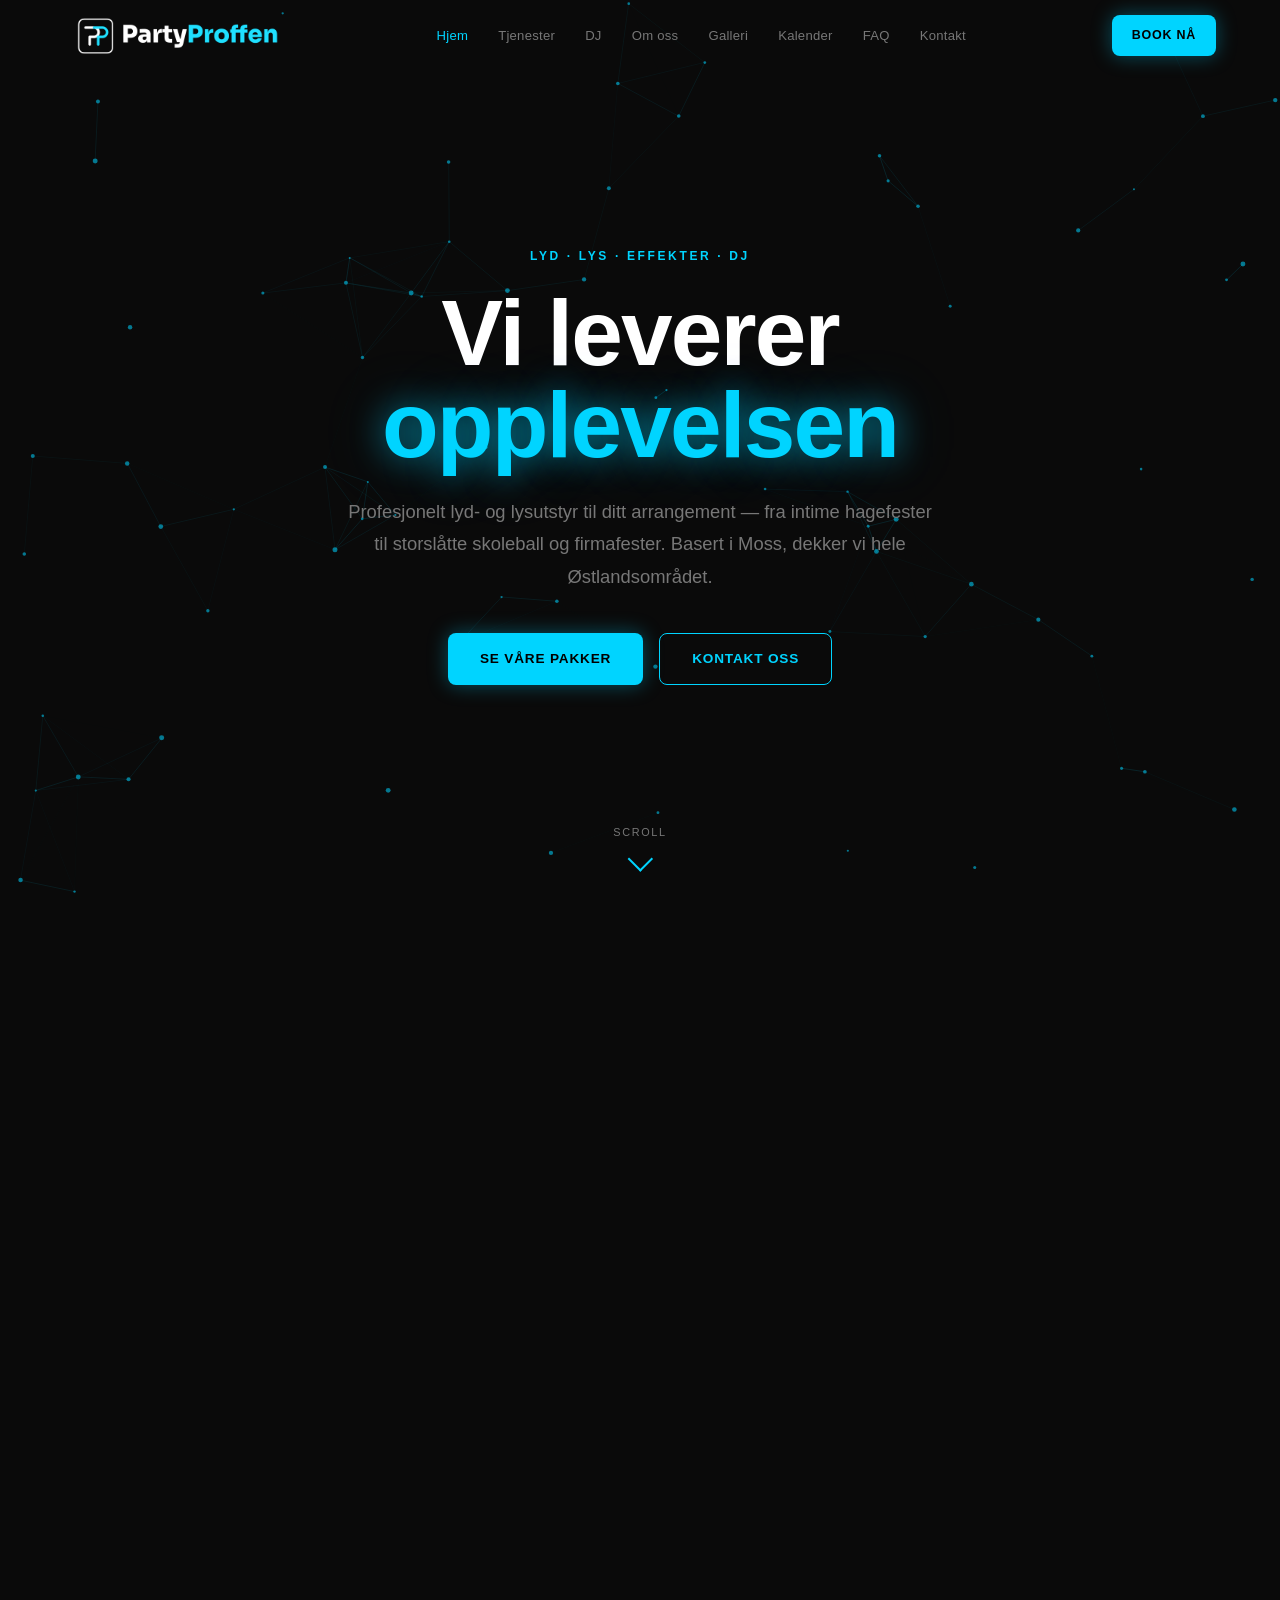
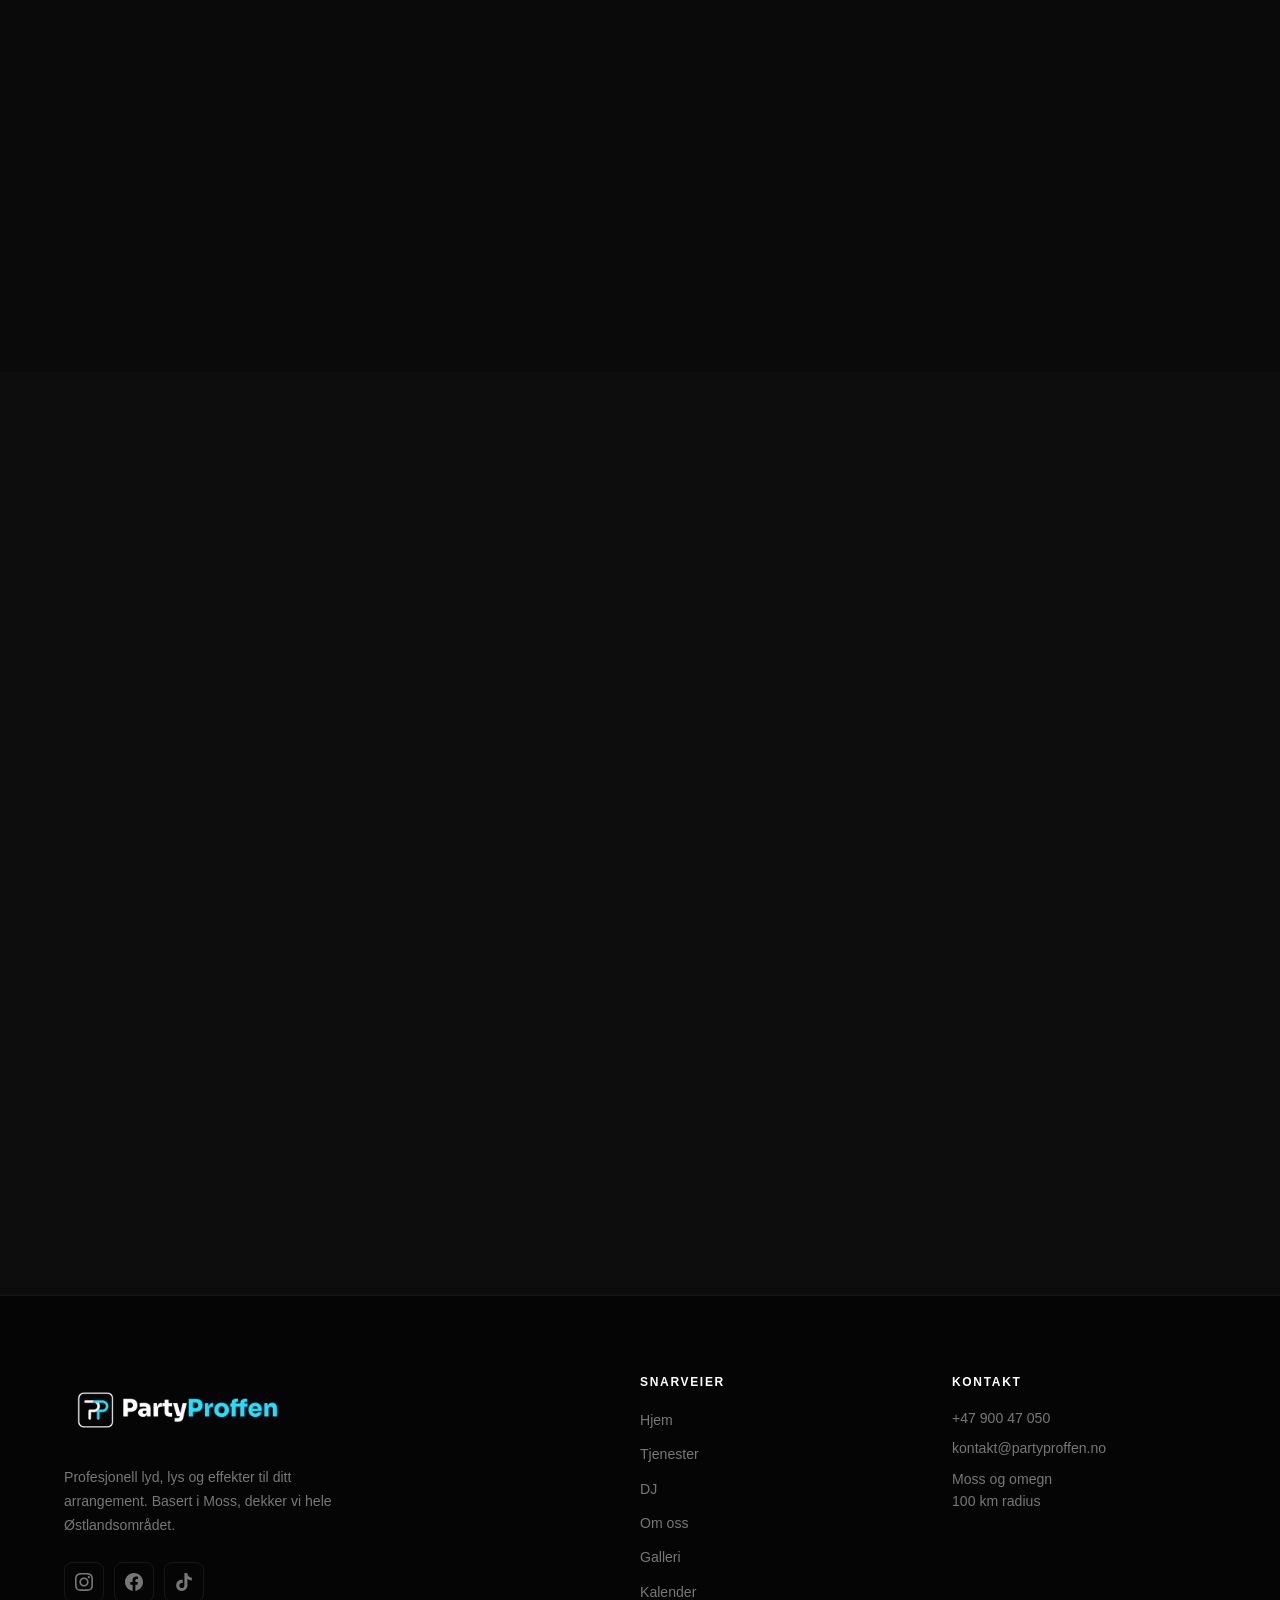
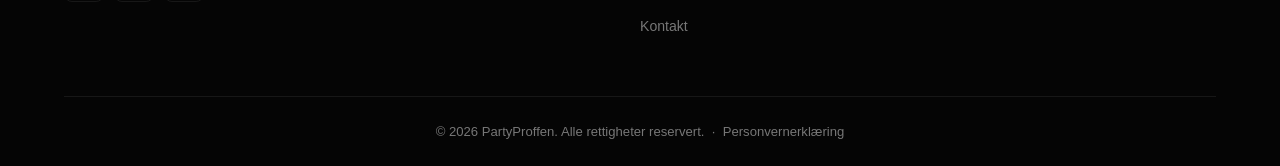
==== commit 0101208f: "Legg til FAQ-seksjon med accordion" ====
--- a/index.html
+++ b/index.html
@@ -35,6 +35,7 @@
           <li><a href="#om-oss" class="nav-link">Om oss</a></li>
           <li><a href="#galleri" class="nav-link">Galleri</a></li>
           <li><a href="#kalender" class="nav-link">Kalender</a></li>
+          <li><a href="#faq" class="nav-link">FAQ</a></li>
           <li><a href="#kontakt" class="nav-link">Kontakt</a></li>
         </ul>
       </nav>
@@ -56,6 +57,7 @@
       <li><a href="#om-oss" class="mobile-nav-link">Om oss</a></li>
       <li><a href="#galleri" class="mobile-nav-link">Galleri</a></li>
       <li><a href="#kalender" class="mobile-nav-link">Kalender</a></li>
+      <li><a href="#faq" class="mobile-nav-link">FAQ</a></li>
       <li><a href="#kontakt" class="mobile-nav-link">Kontakt</a></li>
       <li><a href="#kontakt" class="btn btn-primary mobile-cta">Book nå</a></li>
     </ul>
@@ -268,7 +270,90 @@
       </div>
     </section>
 
-    <!-- 7. KONTAKT -->
+    <!-- 7. FAQ -->
+    <section class="section" id="faq">
+      <div class="container">
+        <div class="section-header fade-in">
+          <span class="section-label">Spørsmål & svar</span>
+          <h2 class="section-title">Ofte stilte spørsmål</h2>
+        </div>
+        <div class="faq-list fade-in">
+
+          <div class="faq-item">
+            <button class="faq-question" aria-expanded="false">
+              Hvor lang tid i forveien bør jeg booke?
+              <span class="faq-icon" aria-hidden="true"></span>
+            </button>
+            <div class="faq-answer" hidden>
+              <p>Jo tidligere, jo bedre — spesielt i høysesong (mai–september). Vi er fleksible og gjør vårt beste for å tilpasse oss, men populære datoer fyller seg raskt. Ta kontakt så finner vi en løsning.</p>
+            </div>
+          </div>
+
+          <div class="faq-item">
+            <button class="faq-question" aria-expanded="false">
+              Hva trenger jeg å ha klart?
+              <span class="faq-icon" aria-hidden="true"></span>
+            </button>
+            <div class="faq-answer" hidden>
+              <p>Strøm- og plassbehov avhenger av hvilken pakke du velger. Vi avklarer alt med deg på forhånd, slik at du vet nøyaktig hva som trengs — du slipper å bekymre deg for detaljene.</p>
+            </div>
+          </div>
+
+          <div class="faq-item">
+            <button class="faq-question" aria-expanded="false">
+              Er opprigg og nedrigg inkludert?
+              <span class="faq-icon" aria-hidden="true"></span>
+            </button>
+            <div class="faq-answer" hidden>
+              <p>Ja, alltid. Opprigg og nedrigg er inkludert i alle våre pakker — fra Basic til Elite. Vi tar oss av alt, slik at du kan fokusere på gjestene dine.</p>
+            </div>
+          </div>
+
+          <div class="faq-item">
+            <button class="faq-question" aria-expanded="false">
+              Hvor tidlig kommer dere for å rigge opp?
+              <span class="faq-icon" aria-hidden="true"></span>
+            </button>
+            <div class="faq-answer" hidden>
+              <p>Vi kommer minimum tre timer før gjestene ankommer. Det gir oss tid til å sette opp alt utstyret og gjennomføre grundige kontrollsjekker, slik at kvelden går smertefritt fra start.</p>
+            </div>
+          </div>
+
+          <div class="faq-item">
+            <button class="faq-question" aria-expanded="false">
+              Kan jeg velge musikken selv når jeg booker DJ?
+              <span class="faq-icon" aria-hidden="true"></span>
+            </button>
+            <div class="faq-answer" hidden>
+              <p>Absolutt! Du velger sjanger og musikkstil, og vi tilpasser spillelisten etter dine ønsker. Sangønsker fra gjester underveis i kvelden tar vi gjerne imot, men vi kan ikke garantere en helt sømløs overgang for alle forespørsler.</p>
+            </div>
+          </div>
+
+          <div class="faq-item">
+            <button class="faq-question" aria-expanded="false">
+              Hva skjer hvis utstyret feiler under arrangementet?
+              <span class="faq-icon" aria-hidden="true"></span>
+            </button>
+            <div class="faq-answer" hidden>
+              <p>Vi gjør alt for å løse det på stedet. Har vi ekstrautstyr tilgjengelig, henter vi det umiddelbart. Hvis en feil ikke kan løses, kompenserer vi med rabattert pris basert på omfanget — hos oss kommer kunden alltid først.</p>
+            </div>
+          </div>
+
+          <div class="faq-item">
+            <button class="faq-question" aria-expanded="false">
+              Leverer dere utenfor Moss-området?
+              <span class="faq-icon" aria-hidden="true"></span>
+            </button>
+            <div class="faq-answer" hidden>
+              <p>Vi dekker normalt arrangementer innen 100 km fra Moss. Trenger du oss lenger unna? Ta kontakt — vi finner en løsning mot et tillegg for transport.</p>
+            </div>
+          </div>
+
+        </div>
+      </div>
+    </section>
+
+    <!-- 8. KONTAKT -->
     <section class="section section--dark" id="kontakt">
       <div class="container">
         <div class="section-header fade-in">
--- a/style.css
+++ b/style.css
@@ -479,9 +479,68 @@
 }
 
 /* ============================================================
+   FAQ ACCORDION
+   ============================================================ */
+.faq-list { max-width: 760px; margin: 0 auto; display: flex; flex-direction: column; gap: 12px; }
+
+.faq-item { background: var(--bg-card); border: 1px solid var(--color-border); border-radius: var(--radius); overflow: hidden; transition: border-color var(--ease); }
+.faq-item:has(.faq-question[aria-expanded="true"]) { border-color: var(--color-border-accent); }
+
+.faq-question {
+  width: 100%; display: flex; align-items: center; justify-content: space-between; gap: 16px;
+  padding: 20px 24px; background: none; border: none; cursor: pointer; text-align: left;
+  font-family: var(--font-body); font-size: .98rem; font-weight: 600; color: var(--color-white);
+  transition: color var(--ease);
+}
+.faq-question:hover { color: var(--color-primary); }
+
+.faq-icon {
+  flex-shrink: 0; width: 22px; height: 22px; border-radius: 50%;
+  border: 1.5px solid var(--color-border-accent);
+  display: flex; align-items: center; justify-content: center;
+  transition: transform .3s ease, background var(--ease);
+  position: relative;
+}
+.faq-icon::before,
+.faq-icon::after {
+  content: ''; position: absolute;
+  background: var(--color-primary); border-radius: 2px;
+  transition: opacity .25s ease, transform .25s ease;
+}
+.faq-icon::before { width: 10px; height: 1.5px; }
+.faq-icon::after  { width: 1.5px; height: 10px; }
+
+.faq-question[aria-expanded="true"] .faq-icon { background: rgba(0,212,255,.1); transform: rotate(45deg); }
+
+.faq-answer { padding: 0 24px 20px; }
+.faq-answer p { color: var(--color-muted); font-size: .92rem; line-height: 1.75; margin: 0; }
+
+
+/* ============================================================
    RESPONSIVE — 1024px+
    ============================================================ */
 @media (min-width: 1024px) {
   .packages-grid  { gap: 32px; }
   .package-card   { padding: 48px 36px; }
 }
+
+
+/* ============================================================
+   PERSONVERNERKLÆRING
+   ============================================================ */
+.privacy-page { padding: 136px 0 96px; }
+.privacy-page .container { max-width: 760px; }
+.privacy-hero { margin-bottom: 56px; }
+.privacy-hero .section-label { display: inline-block; font-size: .72rem; font-weight: 700; letter-spacing: .18em; text-transform: uppercase; color: var(--color-primary); margin-bottom: 12px; }
+.privacy-hero h1 { font-family: var(--font-head); font-size: clamp(2rem, 5vw, 2.8rem); font-weight: 900; color: var(--color-white); line-height: 1.15; margin-bottom: 16px; }
+.privacy-hero .updated { color: var(--color-muted); font-size: .88rem; }
+.privacy-section { margin-bottom: 48px; }
+.privacy-section h2 { font-family: var(--font-head); font-size: 1.2rem; font-weight: 700; color: var(--color-white); margin-bottom: 16px; padding-bottom: 10px; border-bottom: 1px solid var(--color-border); }
+.privacy-section p { color: var(--color-text); font-size: .95rem; line-height: 1.75; margin-bottom: 12px; }
+.privacy-section p:last-child { margin-bottom: 0; }
+.privacy-section ul { list-style: none; padding: 0; margin: 0 0 12px; display: flex; flex-direction: column; gap: 8px; }
+.privacy-section ul li { color: var(--color-text); font-size: .95rem; line-height: 1.65; padding-left: 20px; position: relative; }
+.privacy-section ul li::before { content: '—'; position: absolute; left: 0; color: var(--color-primary); font-weight: 700; }
+.privacy-section a { color: var(--color-primary); text-decoration: underline; text-underline-offset: 3px; }
+.privacy-section a:hover { color: var(--color-white); }
+.privacy-section strong { color: var(--color-white); font-weight: 600; }
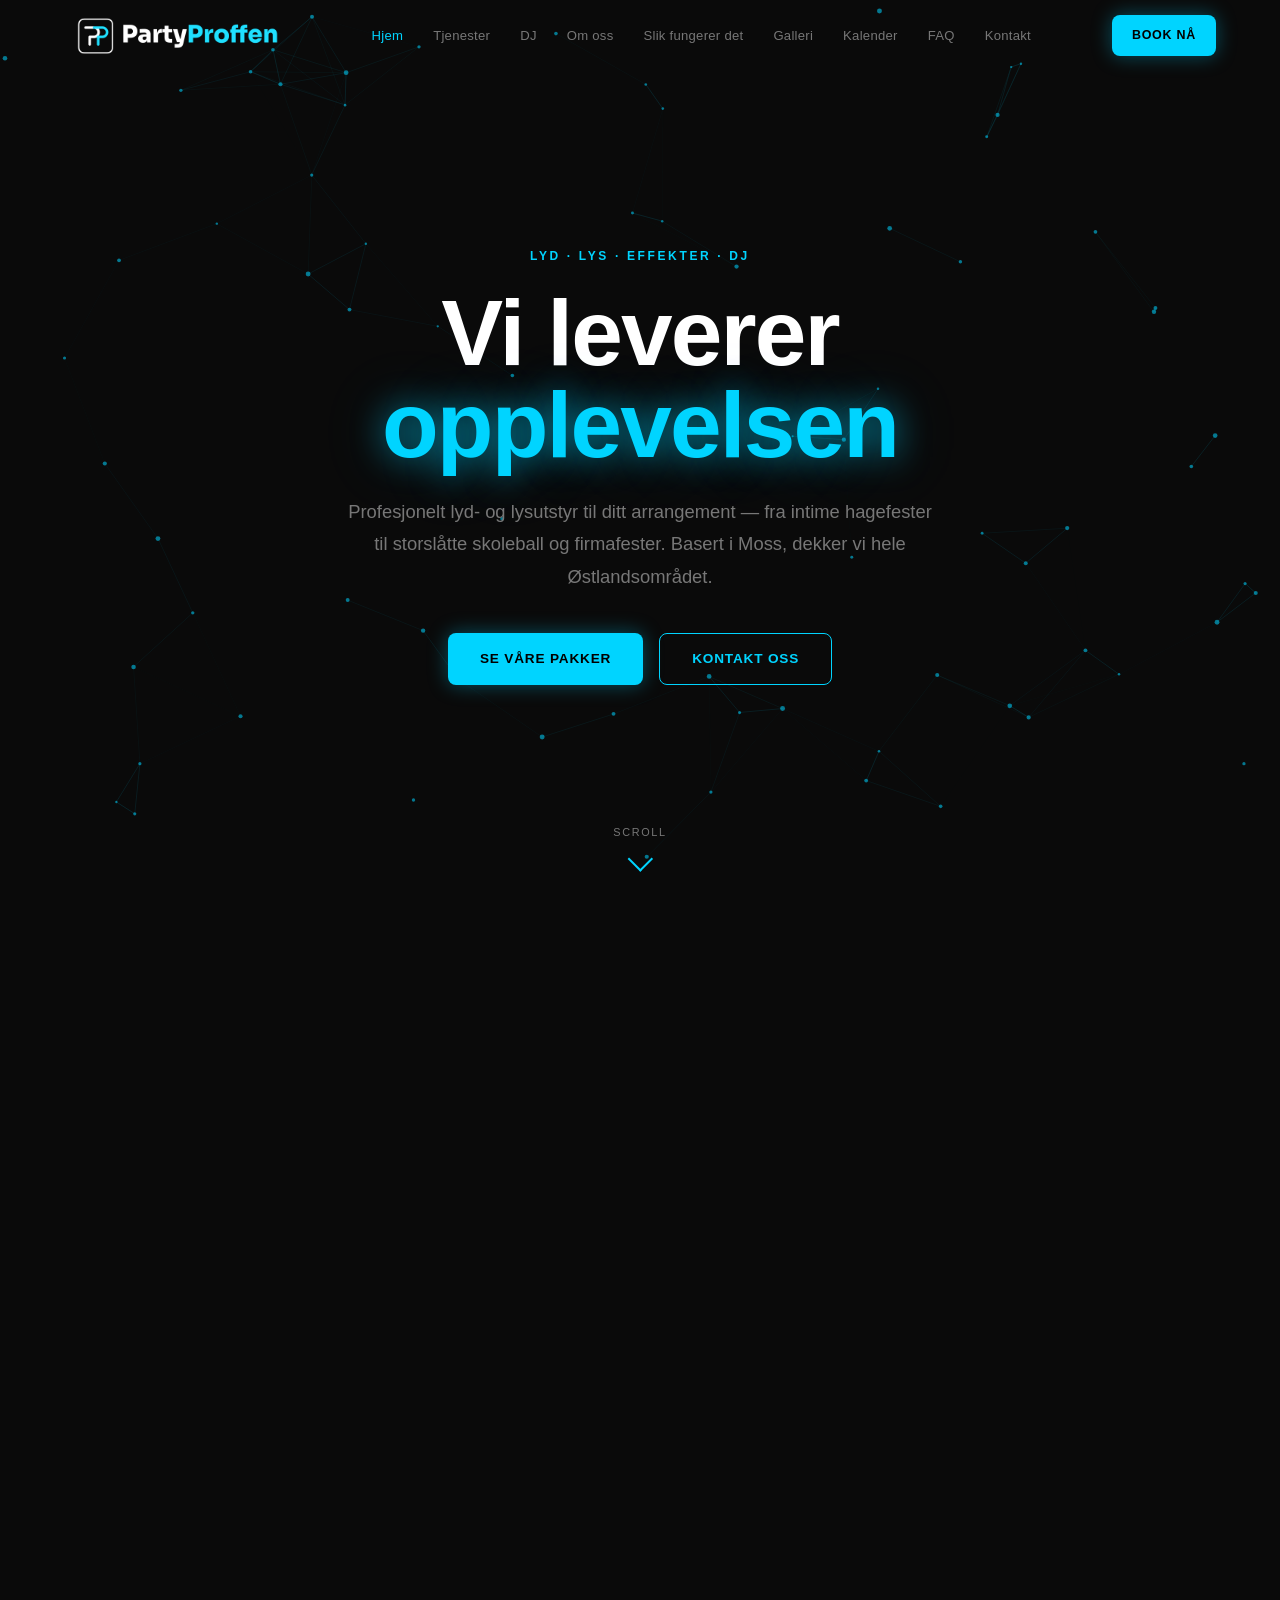
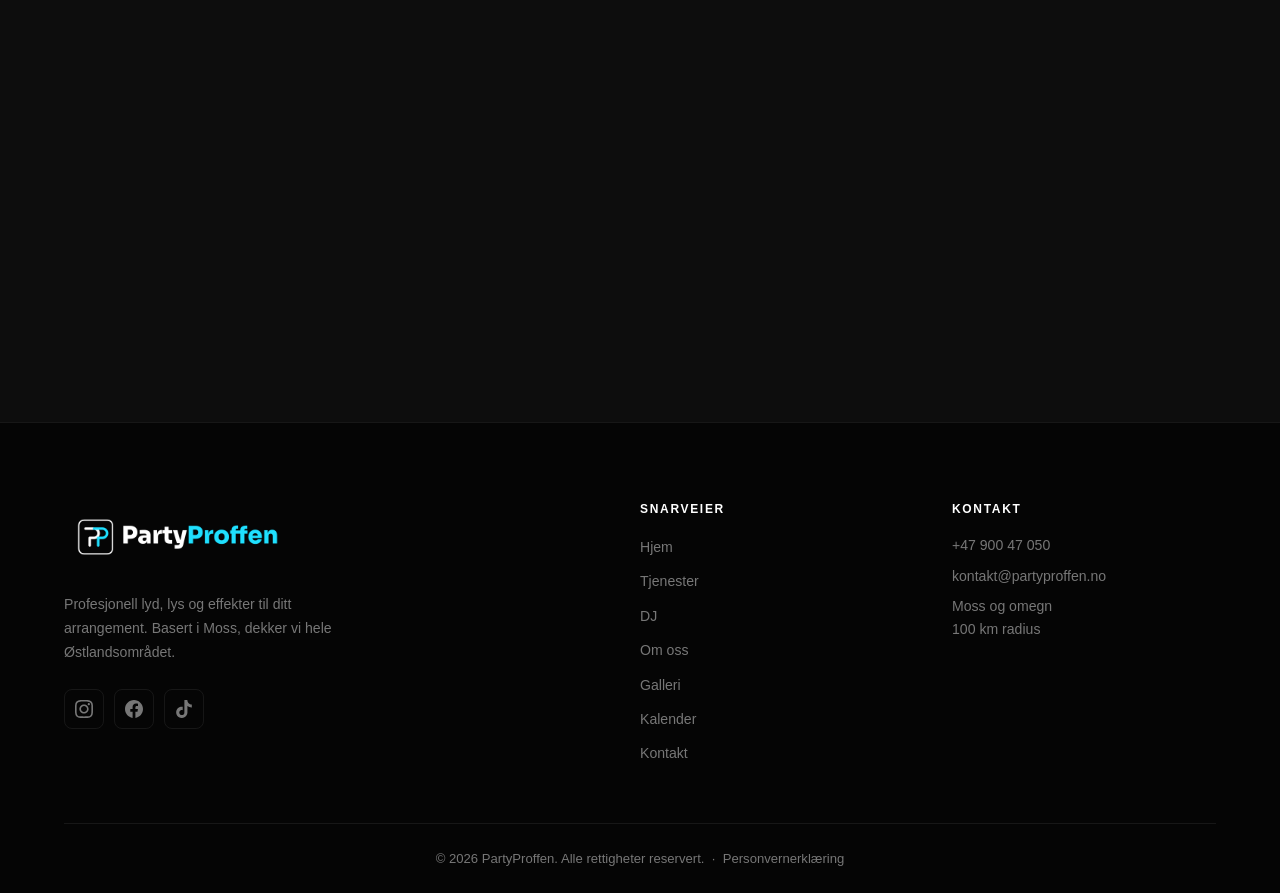
==== commit 5b912abb: "Legg til Slik fungerer det-seksjon" ====
--- a/index.html
+++ b/index.html
@@ -33,6 +33,7 @@
           <li><a href="#tjenester" class="nav-link">Tjenester</a></li>
           <li><a href="#dj" class="nav-link">DJ</a></li>
           <li><a href="#om-oss" class="nav-link">Om oss</a></li>
+          <li><a href="#slik-fungerer" class="nav-link">Slik fungerer det</a></li>
           <li><a href="#galleri" class="nav-link">Galleri</a></li>
           <li><a href="#kalender" class="nav-link">Kalender</a></li>
           <li><a href="#faq" class="nav-link">FAQ</a></li>
@@ -55,6 +56,7 @@
       <li><a href="#tjenester" class="mobile-nav-link">Tjenester</a></li>
       <li><a href="#dj" class="mobile-nav-link">DJ</a></li>
       <li><a href="#om-oss" class="mobile-nav-link">Om oss</a></li>
+      <li><a href="#slik-fungerer" class="mobile-nav-link">Slik fungerer det</a></li>
       <li><a href="#galleri" class="mobile-nav-link">Galleri</a></li>
       <li><a href="#kalender" class="mobile-nav-link">Kalender</a></li>
       <li><a href="#faq" class="mobile-nav-link">FAQ</a></li>
@@ -215,7 +217,51 @@
       </div>
     </section>
 
-    <!-- 5. GALLERI -->
+    <!-- 5. SLIK FUNGERER DET -->
+    <section class="section section--dark" id="slik-fungerer">
+      <div class="container">
+        <div class="section-header fade-in">
+          <span class="section-label">Prosessen</span>
+          <h2 class="section-title">Slik fungerer det</h2>
+          <p class="section-sub">Fra forespørsel til ferdig fest — vi tar oss av alt.</p>
+        </div>
+        <div class="steps-grid fade-in">
+
+          <div class="step-item">
+            <div class="step-number">1</div>
+            <h3 class="step-title">Send forespørsel</h3>
+            <p class="step-desc">Fyll ut kontaktskjemaet eller ring oss. Fortell oss om arrangementet ditt — type, dato, antall gjester og ønsker.</p>
+          </div>
+
+          <div class="step-connector" aria-hidden="true"></div>
+
+          <div class="step-item">
+            <div class="step-number">2</div>
+            <h3 class="step-title">Motta tilbud</h3>
+            <p class="step-desc">Vi sender deg et skreddersydd tilbud basert på dine behov. Ingen forpliktelser — vi finner pakken som passer.</p>
+          </div>
+
+          <div class="step-connector" aria-hidden="true"></div>
+
+          <div class="step-item">
+            <div class="step-number">3</div>
+            <h3 class="step-title">Vi rigger opp</h3>
+            <p class="step-desc">Vi kommer minimum tre timer før gjestene ankommer, setter opp alt utstyret og sørger for at alt fungerer perfekt.</p>
+          </div>
+
+          <div class="step-connector" aria-hidden="true"></div>
+
+          <div class="step-item">
+            <div class="step-number">4</div>
+            <h3 class="step-title">Nyt festen</h3>
+            <p class="step-desc">Du fokuserer på gjestene — vi tar oss av resten. Dagen etter kommer vi tilbake og rigger ned. Faktura sendes i etterkant.</p>
+          </div>
+
+        </div>
+      </div>
+    </section>
+
+    <!-- 6. GALLERI -->
     <section class="section section--dark" id="galleri">
       <div class="container">
         <div class="section-header fade-in">
--- a/style.css
+++ b/style.css
@@ -477,6 +477,56 @@
   .form-row       { grid-template-columns: 1fr 1fr; }
   .footer-inner   { grid-template-columns: 2fr 1fr 1fr; }
 }
+
+/* ============================================================
+   SLIK FUNGERER DET — STEPS
+   ============================================================ */
+.steps-grid {
+  display: grid;
+  grid-template-columns: 1fr;
+  gap: 0;
+  max-width: 960px;
+  margin: 0 auto;
+}
+
+.step-item {
+  display: flex; flex-direction: column; align-items: center; text-align: center;
+  padding: 32px 24px;
+}
+
+.step-number {
+  font-family: var(--font-head); font-size: 3rem; font-weight: 900;
+  color: var(--color-primary); line-height: 1;
+  margin-bottom: 16px;
+  text-shadow: 0 0 32px rgba(0,212,255,.3);
+}
+
+.step-title {
+  font-family: var(--font-head); font-size: 1.1rem; font-weight: 700;
+  color: var(--color-white); margin-bottom: 10px;
+}
+
+.step-desc {
+  color: var(--color-muted); font-size: .9rem; line-height: 1.7; max-width: 240px;
+}
+
+.step-connector {
+  width: 1.5px; height: 40px;
+  background: repeating-linear-gradient(to bottom, var(--color-primary) 0, var(--color-primary) 6px, transparent 6px, transparent 12px);
+  margin: 0 auto; opacity: .45;
+}
+
+@media (min-width: 768px) {
+  .steps-grid {
+    grid-template-columns: 1fr auto 1fr auto 1fr auto 1fr;
+    align-items: start;
+  }
+  .step-connector {
+    width: 60px; height: 1.5px; margin: 0; margin-top: 52px;
+    background: repeating-linear-gradient(to right, var(--color-primary) 0, var(--color-primary) 6px, transparent 6px, transparent 12px);
+  }
+}
+
 
 /* ============================================================
    FAQ ACCORDION
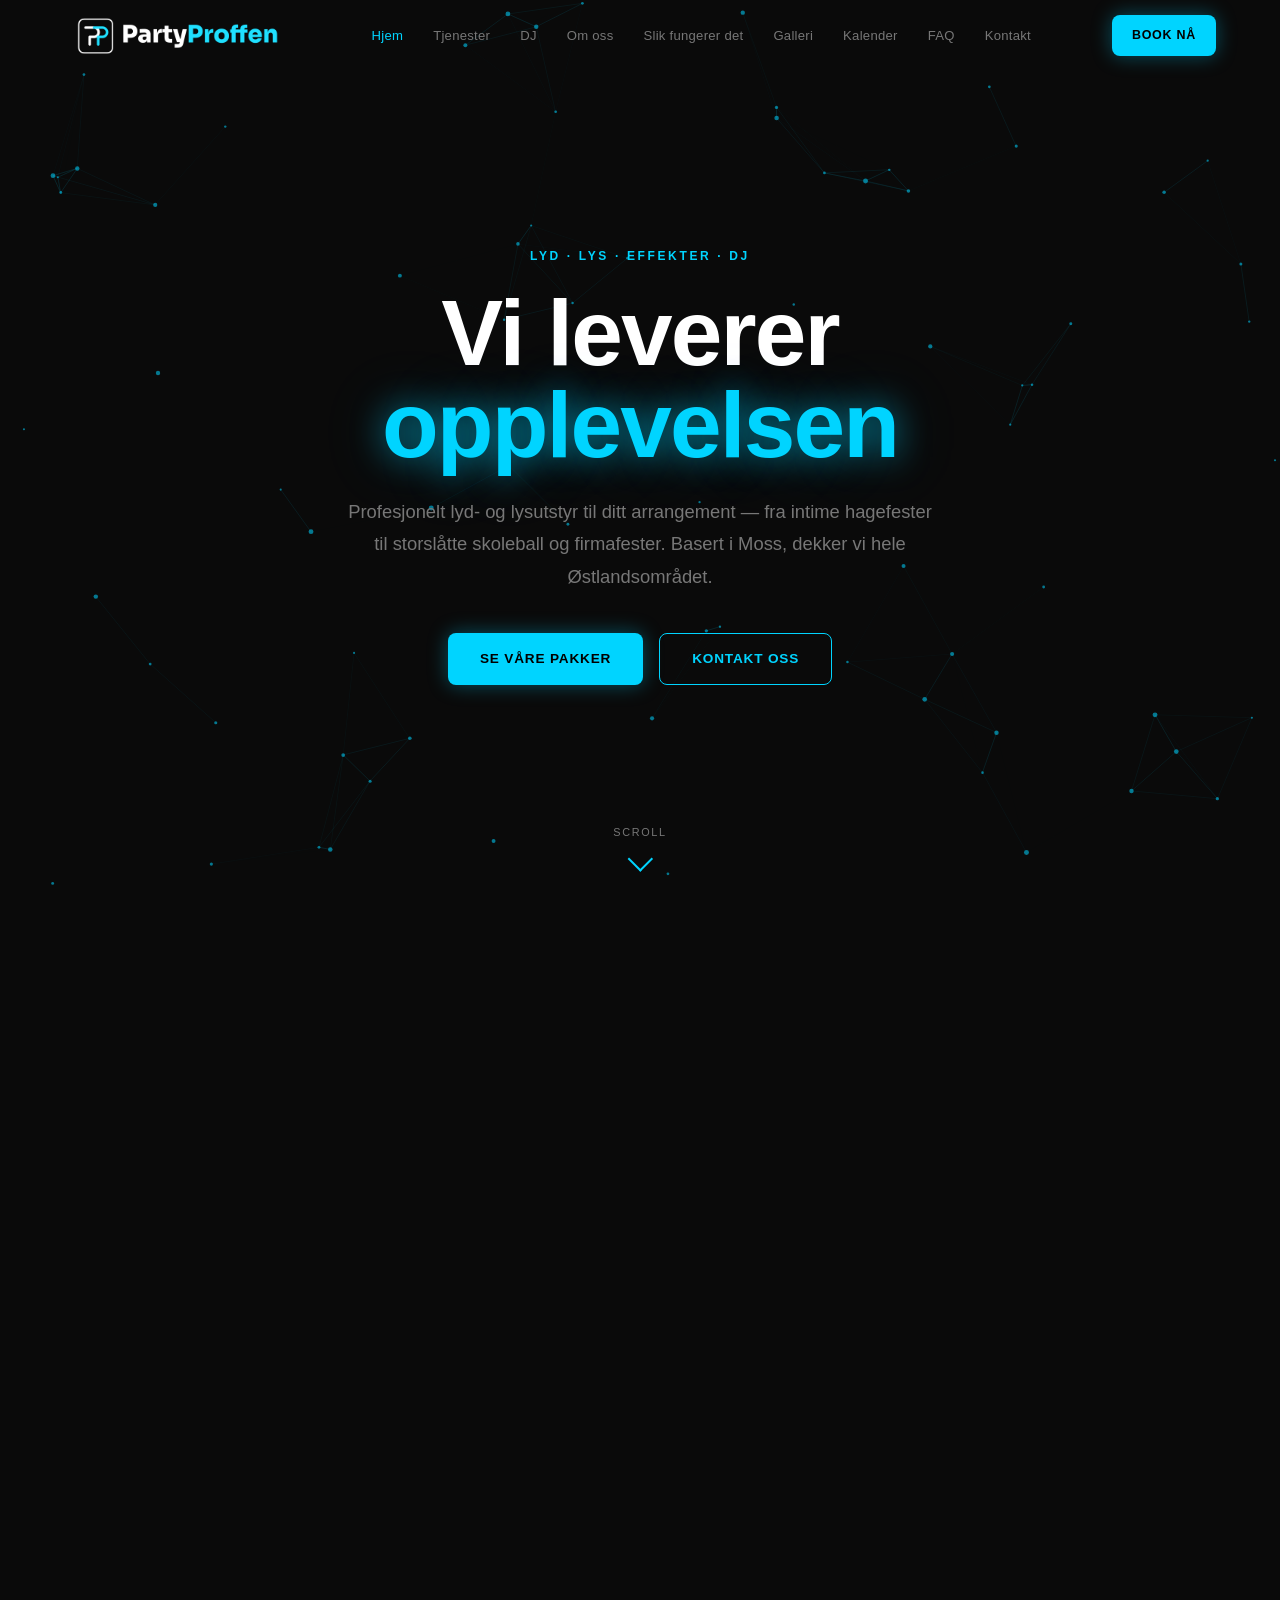
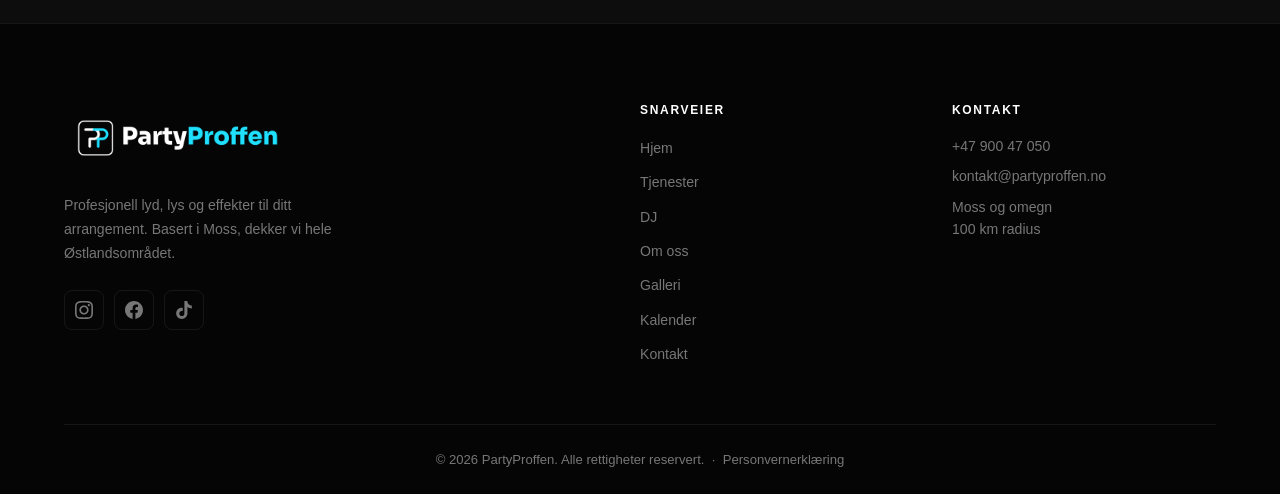
==== commit c7cb7e9d: "Erstatt pakker med tjenestekort, oppdater skjema og DJ-seksjon" ====
--- a/index.html
+++ b/index.html
@@ -89,62 +89,52 @@
     <section class="section" id="tjenester">
       <div class="container">
         <div class="section-header fade-in">
-          <span class="section-label">Pakker</span>
-          <h2 class="section-title">Våre pakker</h2>
-          <p class="section-sub">Velg pakken som passer ditt arrangement — eller la oss sette sammen noe helt unikt for deg.</p>
-        </div>
-
-        <div class="packages-grid">
-
-          <div class="package-card fade-in">
-            <div class="package-icon">🔊</div>
-            <h3 class="package-name">BASIC</h3>
-            <div class="package-price">Pris ved henvendelse</div>
-            <ul class="package-features">
-              <li>2 × bærbare høyttalere (Soundboks-type)</li>
-              <li>Perfekt for hagefester og private feiringer</li>
-              <li>Enkel oppsett og drift</li>
-              <li>Levering og henting inkludert innen 30 km</li>
-            </ul>
-            <a href="#kontakt" class="btn btn-outline package-btn" data-select-package="Basic">Bestill nå</a>
-          </div>
-
-          <div class="package-card package-card--featured fade-in">
-            <div class="package-badge">Mest populær</div>
-            <div class="package-icon">🎛️</div>
-            <h3 class="package-name">PREMIUM</h3>
-            <div class="package-price">Pris ved henvendelse</div>
-            <ul class="package-features">
-              <li>Komplett PA-system (topper + subber + forsterker)</li>
-              <li>Røykmaskin (haze)</li>
-              <li>Grunnleggende lysoppsett</li>
-              <li>Opprigg og nedrigg inkludert</li>
-              <li>Ideelt for sommerfester og bursdager</li>
-            </ul>
-            <a href="#kontakt" class="btn btn-primary package-btn" data-select-package="Premium">Bestill nå</a>
-          </div>
-
-          <div class="package-card fade-in">
-            <div class="package-icon">🏆</div>
-            <h3 class="package-name">ELITE</h3>
-            <div class="package-price">Pris ved henvendelse</div>
-            <ul class="package-features">
-              <li>Alt i Premium-pakken</li>
-              <li>Full lysrigg (lyskastere + effektlys)</li>
-              <li>Ekstra subber for dypere bass</li>
-              <li>Profesjonell tekniker på plass</li>
-              <li>Perfekt for skoleball, russeslipp og firmafester</li>
-            </ul>
-            <a href="#kontakt" class="btn btn-outline package-btn" data-select-package="Elite">Bestill nå</a>
-          </div>
-
-        </div>
-
-        <div class="custom-solution fade-in">
-          <h3>Trenger du noe spesialtilpasset?</h3>
-          <p>Hvert arrangement er unikt. Vi setter gjerne sammen en skreddersydd løsning basert på dine ønsker, lokalet og budsjettet ditt. Ingen arrangement er for stort eller for lite.</p>
-          <a href="#kontakt" class="btn btn-outline" data-select-package="Skreddersydd">Ta kontakt for tilbud</a>
-        </div>
+          <span class="section-label">Tjenester</span>
+          <h2 class="section-title">Våre tjenester</h2>
+          <p class="section-sub">Fra intime hagefester til store festivaler — vi tilpasser oppsettet etter ditt arrangement.</p>
+        </div>
+
+        <div class="services-grid">
+
+          <div class="service-card fade-in">
+            <div class="service-icon">
+              <svg width="32" height="32" viewBox="0 0 24 24" fill="none" stroke="currentColor" stroke-width="1.8" stroke-linecap="round" stroke-linejoin="round" aria-hidden="true"><polygon points="11 5 6 9 2 9 2 15 6 15 11 19 11 5"/><path d="M15.54 8.46a5 5 0 0 1 0 7.07"/><path d="M19.07 4.93a10 10 0 0 1 0 14.14"/></svg>
+            </div>
+            <h3 class="service-title">Lyd</h3>
+            <p class="service-desc">Komplett lydanlegg tilpasset arrangementets størrelse. Fra bærbare høyttalere til fullskala PA-system med subwoofere — vi leverer krystallklar lyd uansett antall gjester.</p>
+          </div>
+
+          <div class="service-card fade-in">
+            <div class="service-icon">
+              <svg width="32" height="32" viewBox="0 0 24 24" fill="none" stroke="currentColor" stroke-width="1.8" stroke-linecap="round" stroke-linejoin="round" aria-hidden="true"><circle cx="12" cy="12" r="5"/><line x1="12" y1="1" x2="12" y2="3"/><line x1="12" y1="21" x2="12" y2="23"/><line x1="4.22" y1="4.22" x2="5.64" y2="5.64"/><line x1="18.36" y1="18.36" x2="19.78" y2="19.78"/><line x1="1" y1="12" x2="3" y2="12"/><line x1="21" y1="12" x2="23" y2="12"/><line x1="4.22" y1="19.78" x2="5.64" y2="18.36"/><line x1="18.36" y1="5.64" x2="19.78" y2="4.22"/></svg>
+            </div>
+            <h3 class="service-title">Lys</h3>
+            <p class="service-desc">Profesjonelle lyskastere, effektlys og stemningsbelysning som forvandler ethvert lokale. Vi skaper den perfekte atmosfæren for ditt arrangement.</p>
+          </div>
+
+          <div class="service-card fade-in">
+            <div class="service-icon">
+              <svg width="32" height="32" viewBox="0 0 24 24" fill="none" stroke="currentColor" stroke-width="1.8" stroke-linecap="round" stroke-linejoin="round" aria-hidden="true"><polygon points="12 2 15.09 8.26 22 9.27 17 14.14 18.18 21.02 12 17.77 5.82 21.02 7 14.14 2 9.27 8.91 8.26 12 2"/></svg>
+            </div>
+            <h3 class="service-title">Effekter</h3>
+            <p class="service-desc">Røykmaskiner, haze og spesialeffekter som tar arrangementet ditt til neste nivå. Perfekt for dansegulv, scener og store øyeblikk.</p>
+          </div>
+
+          <div class="service-card fade-in">
+            <div class="service-icon">
+              <svg width="32" height="32" viewBox="0 0 24 24" fill="none" stroke="currentColor" stroke-width="1.8" stroke-linecap="round" stroke-linejoin="round" aria-hidden="true"><path d="M3 18v-6a9 9 0 0 1 18 0v6"/><path d="M21 19a2 2 0 0 1-2 2h-1a2 2 0 0 1-2-2v-3a2 2 0 0 1 2-2h3z"/><path d="M3 19a2 2 0 0 0 2 2h1a2 2 0 0 0 2-2v-3a2 2 0 0 0-2-2H3z"/></svg>
+            </div>
+            <h3 class="service-title">DJ</h3>
+            <p class="service-desc">Profesjonell DJ som setter stemningen hele kvelden. Musikkstil tilpasset ditt arrangement og dine ønsker.</p>
+          </div>
+
+        </div>
+
+        <div class="services-footer fade-in">
+          <p>Prisen avhenger av type arrangement, antall gjester, utstyrsbehov og lokasjon. Vi skreddersyr alltid et tilbud som passer ditt budsjett og dine ønsker.</p>
+          <a href="#kontakt" class="btn btn-primary">Be om tilbud</a>
+        </div>
+
       </div>
     </section>
 
@@ -156,12 +146,12 @@
             <span class="section-label">Underholdning</span>
             <h2 class="section-title">DJ til ditt arrangement</h2>
             <p>La <strong>DJ Proffen</strong> ta seg av stemningen — hele kvelden. Med et bredt musikkregister og sans for dansegulvets puls sørger han for at festen huskes lenge etter siste låt.</p>
-            <p>DJ-tjeneste kan kombineres med alle utstyrspakkene for en komplett eventopplevelse der alt er koordinert og klart fra første stund. Én kontakt, én helhetlig opplevelse.</p>
+            <p>DJ kan bestilles alene eller kombineres med lyd, lys og effekter for en komplett opplevelse der alt er koordinert fra første stund. Én kontakt, én helhetlig opplevelse.</p>
             <ul class="dj-features">
               <li>Tilpasset musikk for alle sjangre og anledninger</li>
               <li>Profesjonelt utstyr og backup-system</li>
               <li>Skreddersydd setliste etter dine ønsker</li>
-              <li>Kan kombineres med alle utstyrspakker</li>
+              <li>Kan kombineres med lyd, lys og effekter</li>
             </ul>
             <a href="#kontakt" class="btn btn-primary" data-select-package="Kun DJ">Book DJ</a>
           </div>
@@ -351,7 +341,7 @@
               <span class="faq-icon" aria-hidden="true"></span>
             </button>
             <div class="faq-answer" hidden>
-              <p>Ja, alltid. Opprigg og nedrigg er inkludert i alle våre pakker — fra Basic til Elite. Vi tar oss av alt, slik at du kan fokusere på gjestene dine.</p>
+              <p>Ja, alltid. Opprigg og nedrigg er inkludert i alle våre tjenester. Vi tar oss av alt, slik at du kan fokusere på gjestene dine.</p>
             </div>
           </div>
 
@@ -442,6 +432,10 @@
           </div>
 
           <div class="contact-form-wrap">
+            <div class="booking-info">
+              <svg width="16" height="16" viewBox="0 0 24 24" fill="none" stroke="currentColor" stroke-width="2" stroke-linecap="round" stroke-linejoin="round" aria-hidden="true"><circle cx="12" cy="12" r="10"/><line x1="12" y1="8" x2="12" y2="12"/><line x1="12" y1="16" x2="12.01" y2="16"/></svg>
+              <p>Vi anbefaler å ta kontakt minst én uke før ønsket dato for å sikre tilgjengelighet. Jo tidligere du booker, jo bedre kan vi tilpasse oppsettet til ditt arrangement.</p>
+            </div>
             <form class="contact-form" id="contact-form" novalidate>
               <input type="checkbox" name="botcheck" class="botcheck-field" tabindex="-1" autocomplete="off">
               <div class="form-row">
@@ -480,15 +474,15 @@
                   </select>
                 </div>
                 <div class="form-group">
-                  <label for="pakke">Ønsket pakke</label>
+                  <label for="pakke">Ønsket tjeneste</label>
                   <select id="pakke" name="pakke">
-                    <option value="">Velg pakke</option>
-                    <option value="Basic">Basic</option>
-                    <option value="Premium">Premium</option>
-                    <option value="Elite">Elite</option>
-                    <option value="Skreddersydd">Skreddersydd</option>
+                    <option value="">Velg tjeneste</option>
+                    <option value="Kun lyd">Kun lyd</option>
+                    <option value="Lyd + lys">Lyd + lys</option>
+                    <option value="Lyd + lys + effekter">Lyd + lys + effekter</option>
+                    <option value="Komplett">Komplett (lyd, lys, effekter + DJ)</option>
                     <option value="Kun DJ">Kun DJ</option>
-                    <option value="DJ + Pakke">DJ + Pakke</option>
+                    <option value="Annet">Annet — beskriv i melding</option>
                   </select>
                 </div>
               </div>
--- a/style.css
+++ b/style.css
@@ -183,6 +183,48 @@
    PACKAGES
    ============================================================ */
 .packages-grid { display: grid; grid-template-columns: 1fr; gap: 24px; margin-bottom: 56px; }
+
+/* ============================================================
+   SERVICES
+   ============================================================ */
+.services-grid {
+  display: grid; grid-template-columns: 1fr 1fr; gap: 20px; margin-bottom: 48px;
+}
+.service-card {
+  background: var(--bg-card); border: 1px solid var(--color-border);
+  border-radius: var(--radius); padding: 32px 28px;
+  display: flex; flex-direction: column; gap: 14px;
+  transition: border-color var(--ease), transform var(--ease);
+}
+.service-card:hover { border-color: var(--color-border-accent); transform: translateY(-3px); }
+.service-icon {
+  width: 52px; height: 52px; border-radius: var(--radius-sm);
+  background: rgba(0,212,255,.08); border: 1px solid rgba(0,212,255,.18);
+  display: flex; align-items: center; justify-content: center;
+  color: var(--color-primary); flex-shrink: 0;
+}
+.service-title { font-family: var(--font-head); font-size: 1.05rem; font-weight: 700; color: var(--color-white); }
+.service-desc  { color: var(--color-muted); font-size: .88rem; line-height: 1.7; }
+
+.services-footer {
+  text-align: center; padding: 36px 24px;
+  background: var(--bg-card); border: 1px solid var(--color-border); border-radius: var(--radius);
+  display: flex; flex-direction: column; align-items: center; gap: 20px;
+}
+.services-footer p { color: var(--color-muted); font-size: .93rem; line-height: 1.7; max-width: 580px; }
+
+.booking-info {
+  display: flex; align-items: flex-start; gap: 12px;
+  background: rgba(0,212,255,.06); border: 1px solid rgba(0,212,255,.2);
+  border-radius: var(--radius-sm); padding: 14px 18px; margin-bottom: 24px;
+  color: var(--color-muted); font-size: .88rem; line-height: 1.65;
+}
+.booking-info svg { color: var(--color-primary); flex-shrink: 0; margin-top: 2px; }
+.booking-info p { margin: 0; }
+
+@media (min-width: 768px) {
+  .services-grid { grid-template-columns: repeat(4, 1fr); }
+}
 
 .package-card {
   position: relative; background: var(--bg-card); border: 1px solid var(--color-border);
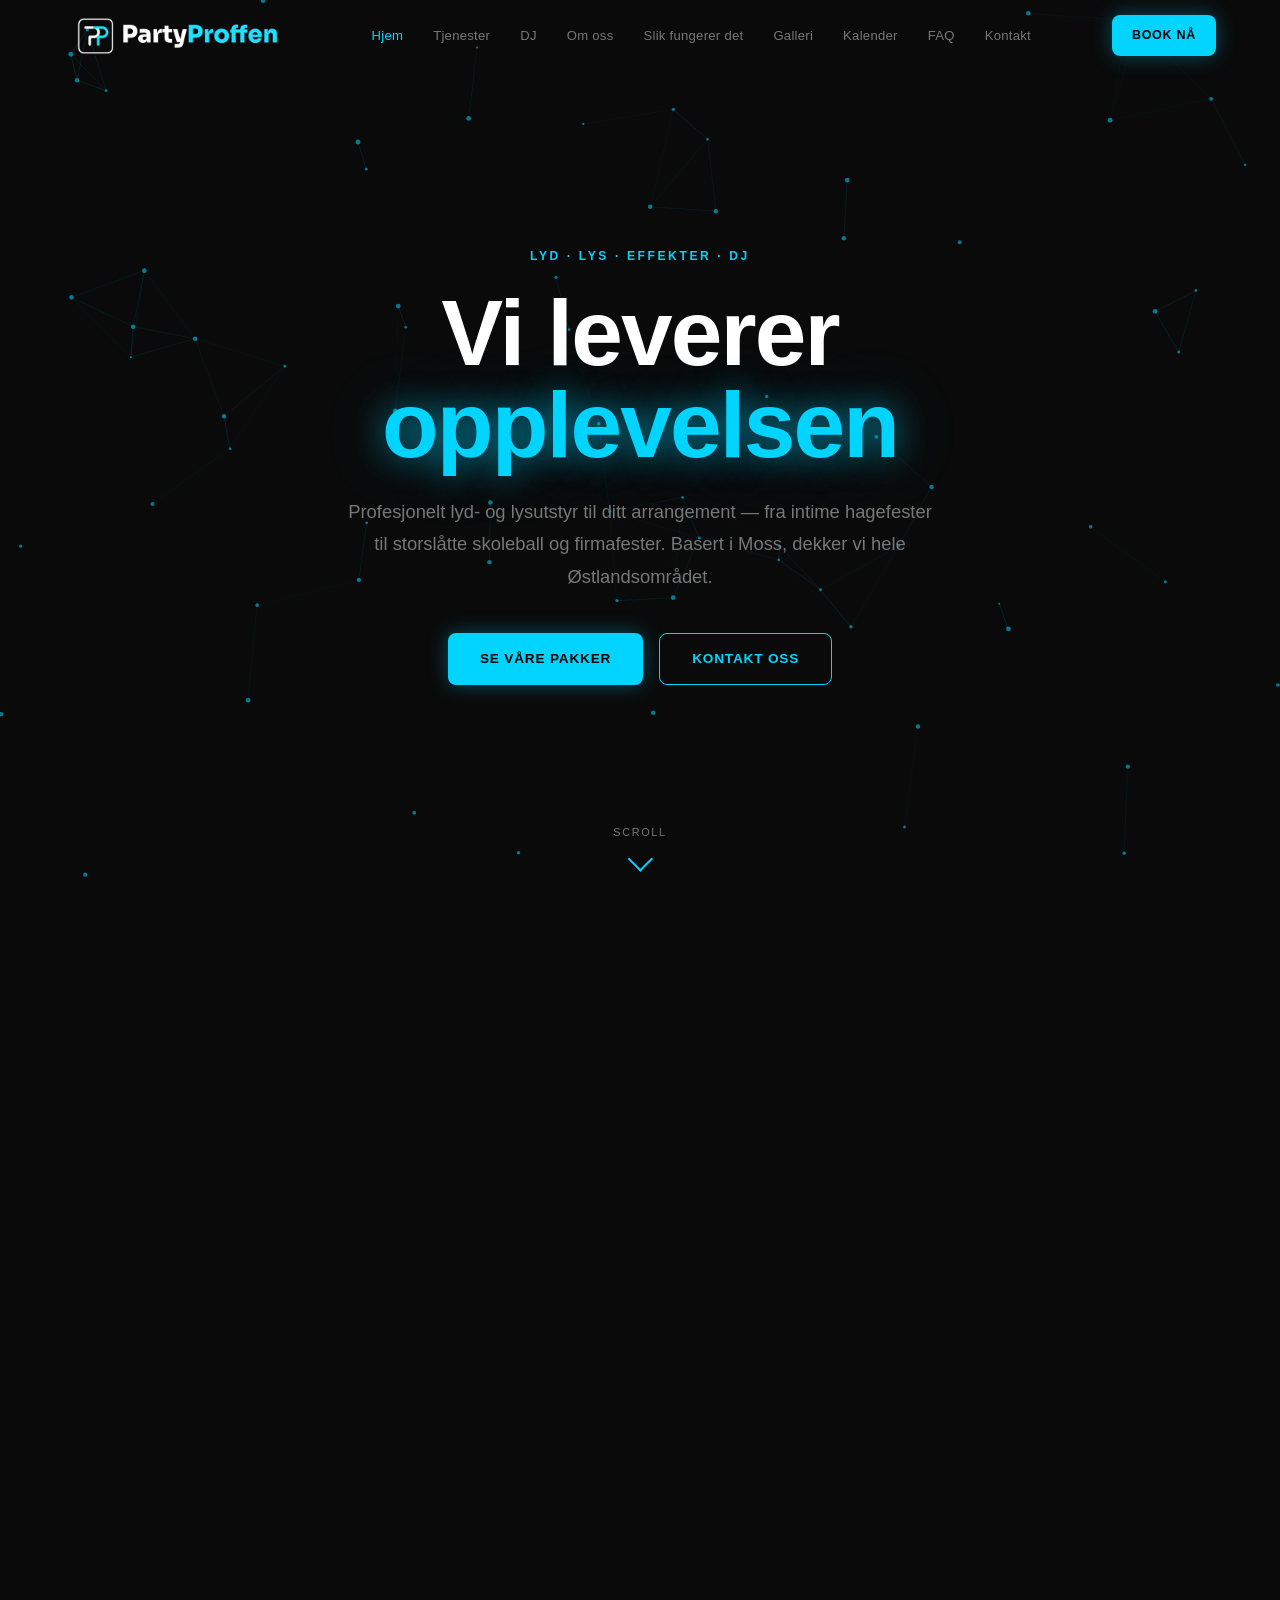
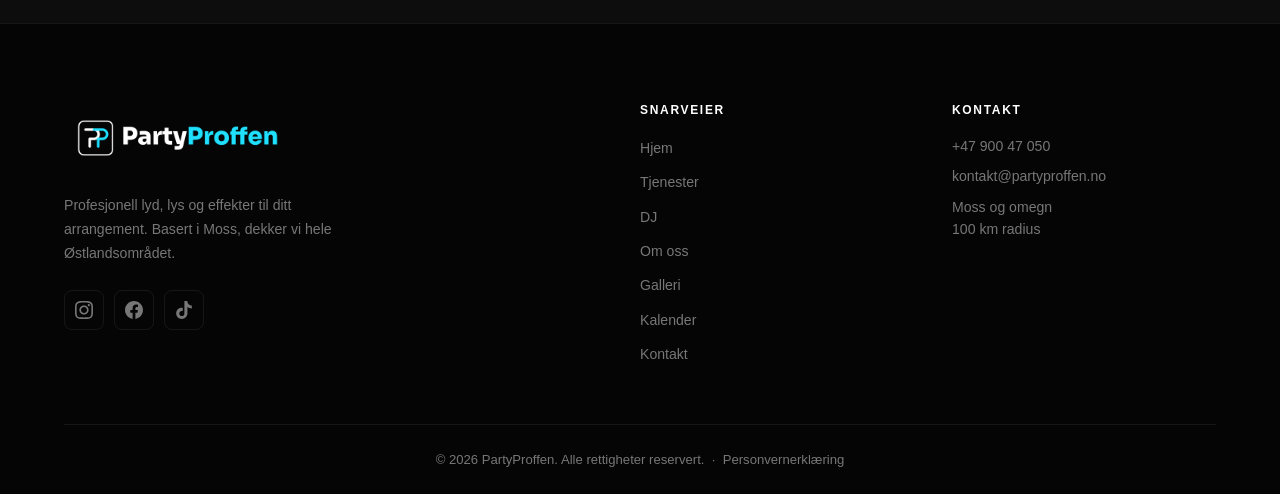
==== commit 178185fb: "Koble kalender til Google Sheet for opptatte datoer" ====
--- a/index.html
+++ b/index.html
@@ -3,7 +3,7 @@
 <head>
   <meta charset="UTF-8">
   <meta name="viewport" content="width=device-width, initial-scale=1.0">
-  <meta http-equiv="Content-Security-Policy" content="default-src 'none'; script-src 'self' https://challenges.cloudflare.com 'unsafe-inline'; style-src 'self' https://fonts.googleapis.com; font-src https://fonts.gstatic.com; img-src 'self' data:; connect-src 'self' https://partyproffen-form.jonasschanke.workers.dev https://challenges.cloudflare.com; frame-src https://challenges.cloudflare.com; worker-src https://challenges.cloudflare.com; form-action 'none'; base-uri 'self';">
+  <meta http-equiv="Content-Security-Policy" content="default-src 'none'; script-src 'self' https://challenges.cloudflare.com 'unsafe-inline'; style-src 'self' https://fonts.googleapis.com; font-src https://fonts.gstatic.com; img-src 'self' data:; connect-src 'self' https://partyproffen-form.jonasschanke.workers.dev https://challenges.cloudflare.com https://docs.google.com; frame-src https://challenges.cloudflare.com; worker-src https://challenges.cloudflare.com; form-action 'none'; base-uri 'self';">
   <meta name="referrer" content="strict-origin-when-cross-origin">
   <meta name="description" content="PartyProffen — profesjonell utleie av lyd, lys og effektutstyr til arrangementer i Moss og omegn. Dekker 100 km radius.">
   <meta name="keywords" content="lydutleie, lysutleie, lyd lys effekter, party, event, moss, Østlandet, DJ, skoleball, russeslipp">
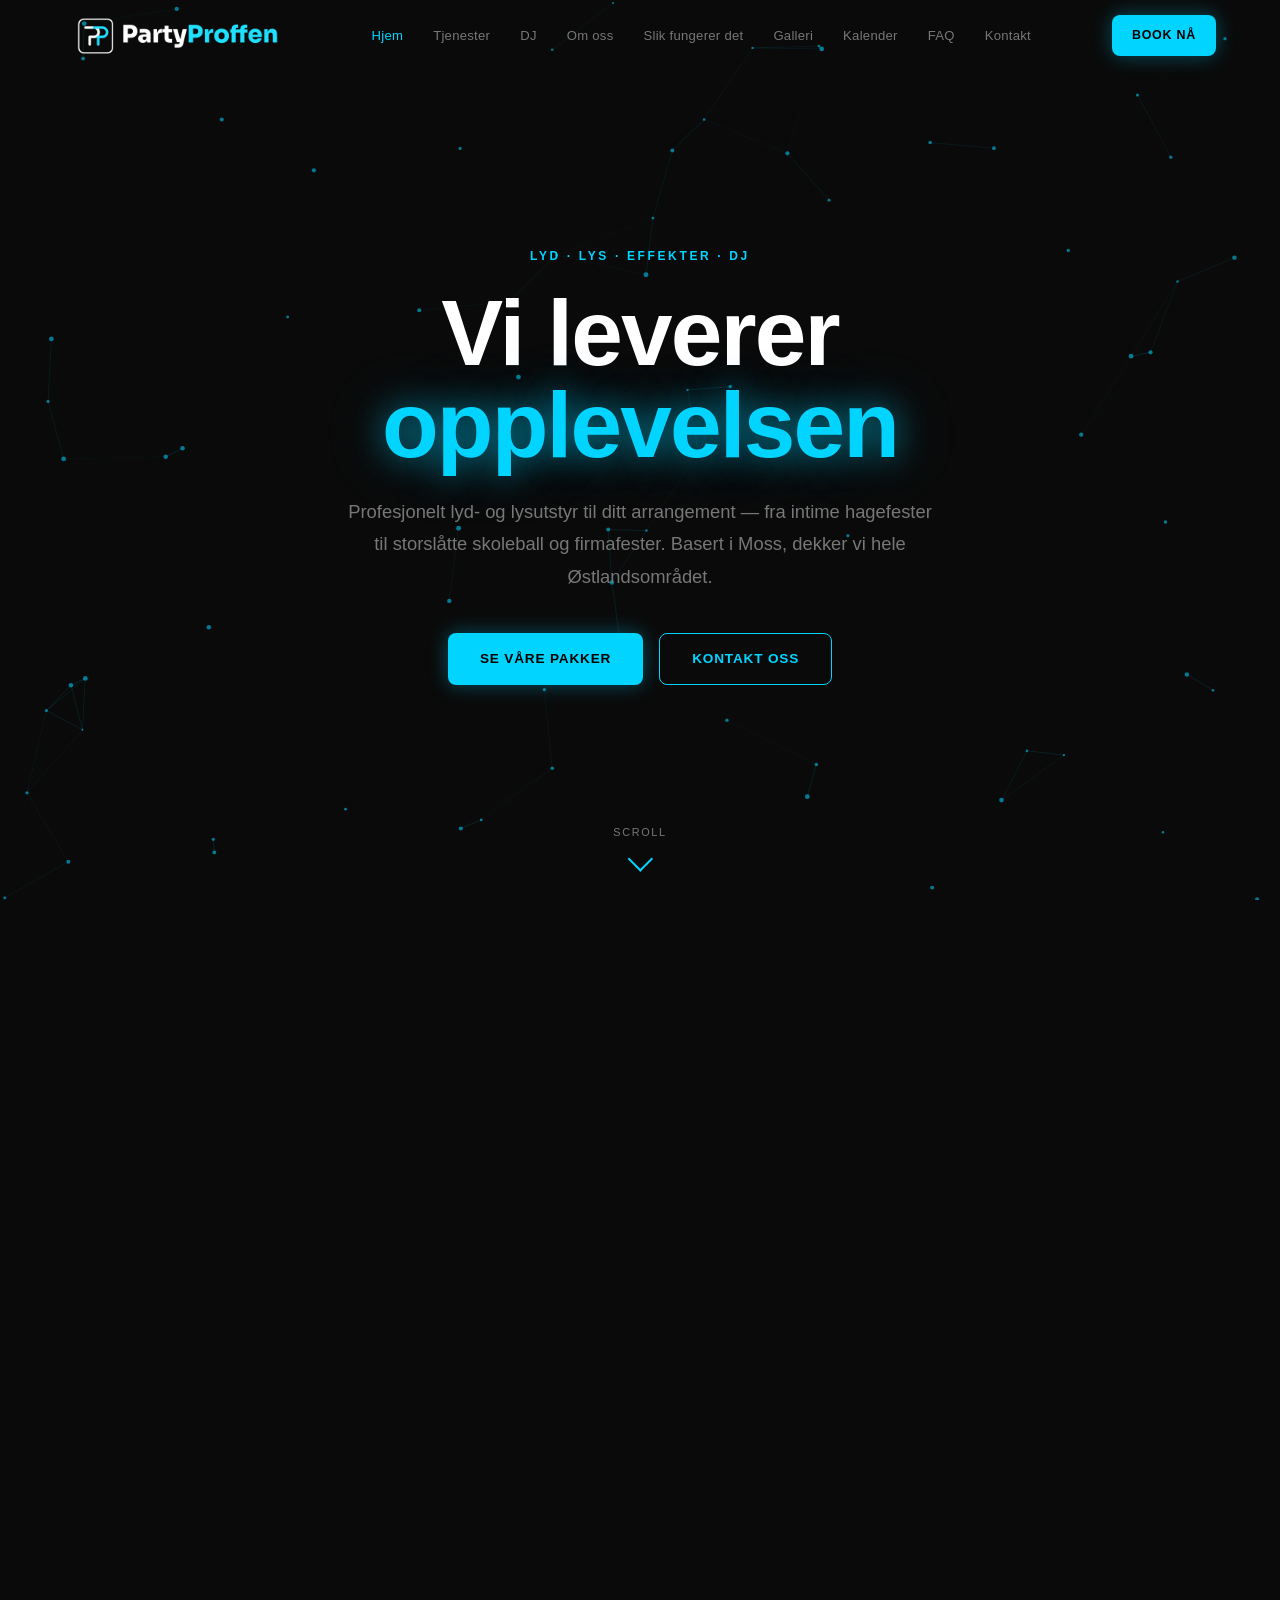
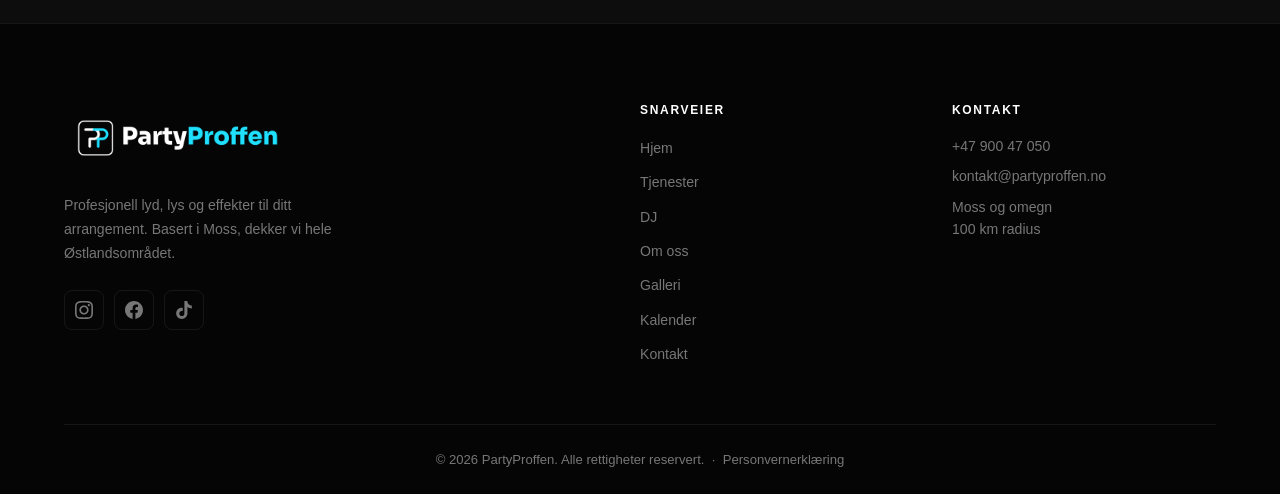
==== commit e6d6f835: "Feilsøk kalender: gviz-URL, CSP googleusercontent, console.log" ====
--- a/index.html
+++ b/index.html
@@ -3,7 +3,7 @@
 <head>
   <meta charset="UTF-8">
   <meta name="viewport" content="width=device-width, initial-scale=1.0">
-  <meta http-equiv="Content-Security-Policy" content="default-src 'none'; script-src 'self' https://challenges.cloudflare.com 'unsafe-inline'; style-src 'self' https://fonts.googleapis.com; font-src https://fonts.gstatic.com; img-src 'self' data:; connect-src 'self' https://partyproffen-form.jonasschanke.workers.dev https://challenges.cloudflare.com https://docs.google.com; frame-src https://challenges.cloudflare.com; worker-src https://challenges.cloudflare.com; form-action 'none'; base-uri 'self';">
+  <meta http-equiv="Content-Security-Policy" content="default-src 'none'; script-src 'self' https://challenges.cloudflare.com 'unsafe-inline'; style-src 'self' https://fonts.googleapis.com; font-src https://fonts.gstatic.com; img-src 'self' data:; connect-src 'self' https://partyproffen-form.jonasschanke.workers.dev https://challenges.cloudflare.com https://docs.google.com https://*.googleusercontent.com; frame-src https://challenges.cloudflare.com; worker-src https://challenges.cloudflare.com; form-action 'none'; base-uri 'self';">
   <meta name="referrer" content="strict-origin-when-cross-origin">
   <meta name="description" content="PartyProffen — profesjonell utleie av lyd, lys og effektutstyr til arrangementer i Moss og omegn. Dekker 100 km radius.">
   <meta name="keywords" content="lydutleie, lysutleie, lyd lys effekter, party, event, moss, Østlandet, DJ, skoleball, russeslipp">
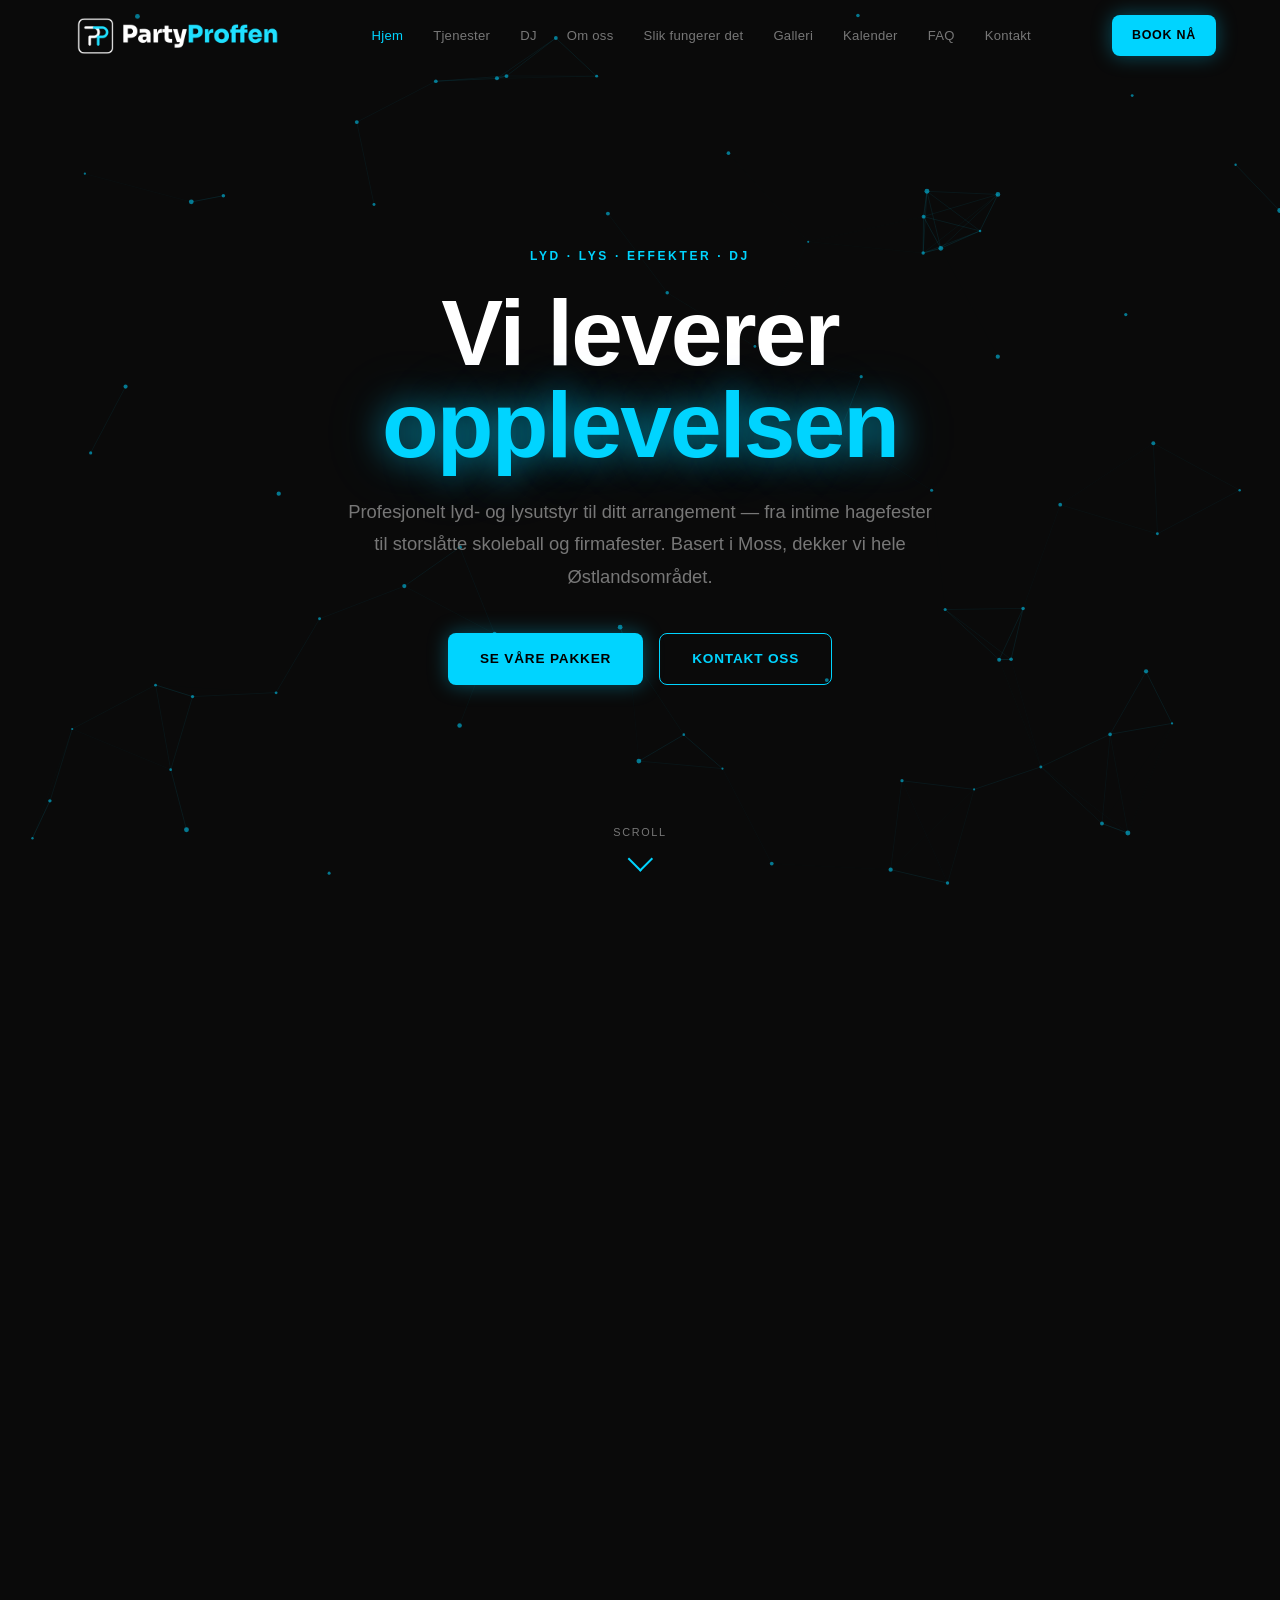
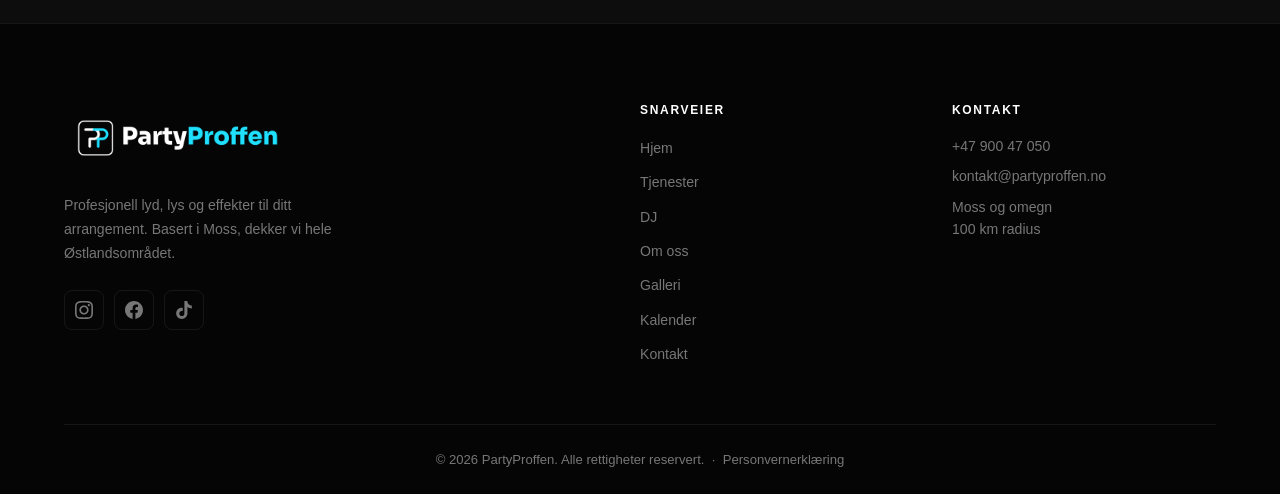
==== commit 6095c924: "Legg til canonical meta-tags" ====
--- a/index.html
+++ b/index.html
@@ -11,6 +11,7 @@
   <meta property="og:description" content="Vi leverer komplett lyd, lys og effektutstyr til arrangementer i Moss og omegn. Sommerfest, skoleball, russeslipp, firmafest og mer.">
   <meta property="og:type" content="website">
   <meta property="og:url" content="https://partyproffen.no">
+  <link rel="canonical" href="https://partyproffen.no/" />
   <title>PartyProffen — Lyd, Lys & Effekter</title>
   <link rel="preconnect" href="https://fonts.googleapis.com">
   <link rel="preconnect" href="https://fonts.gstatic.com" crossorigin>
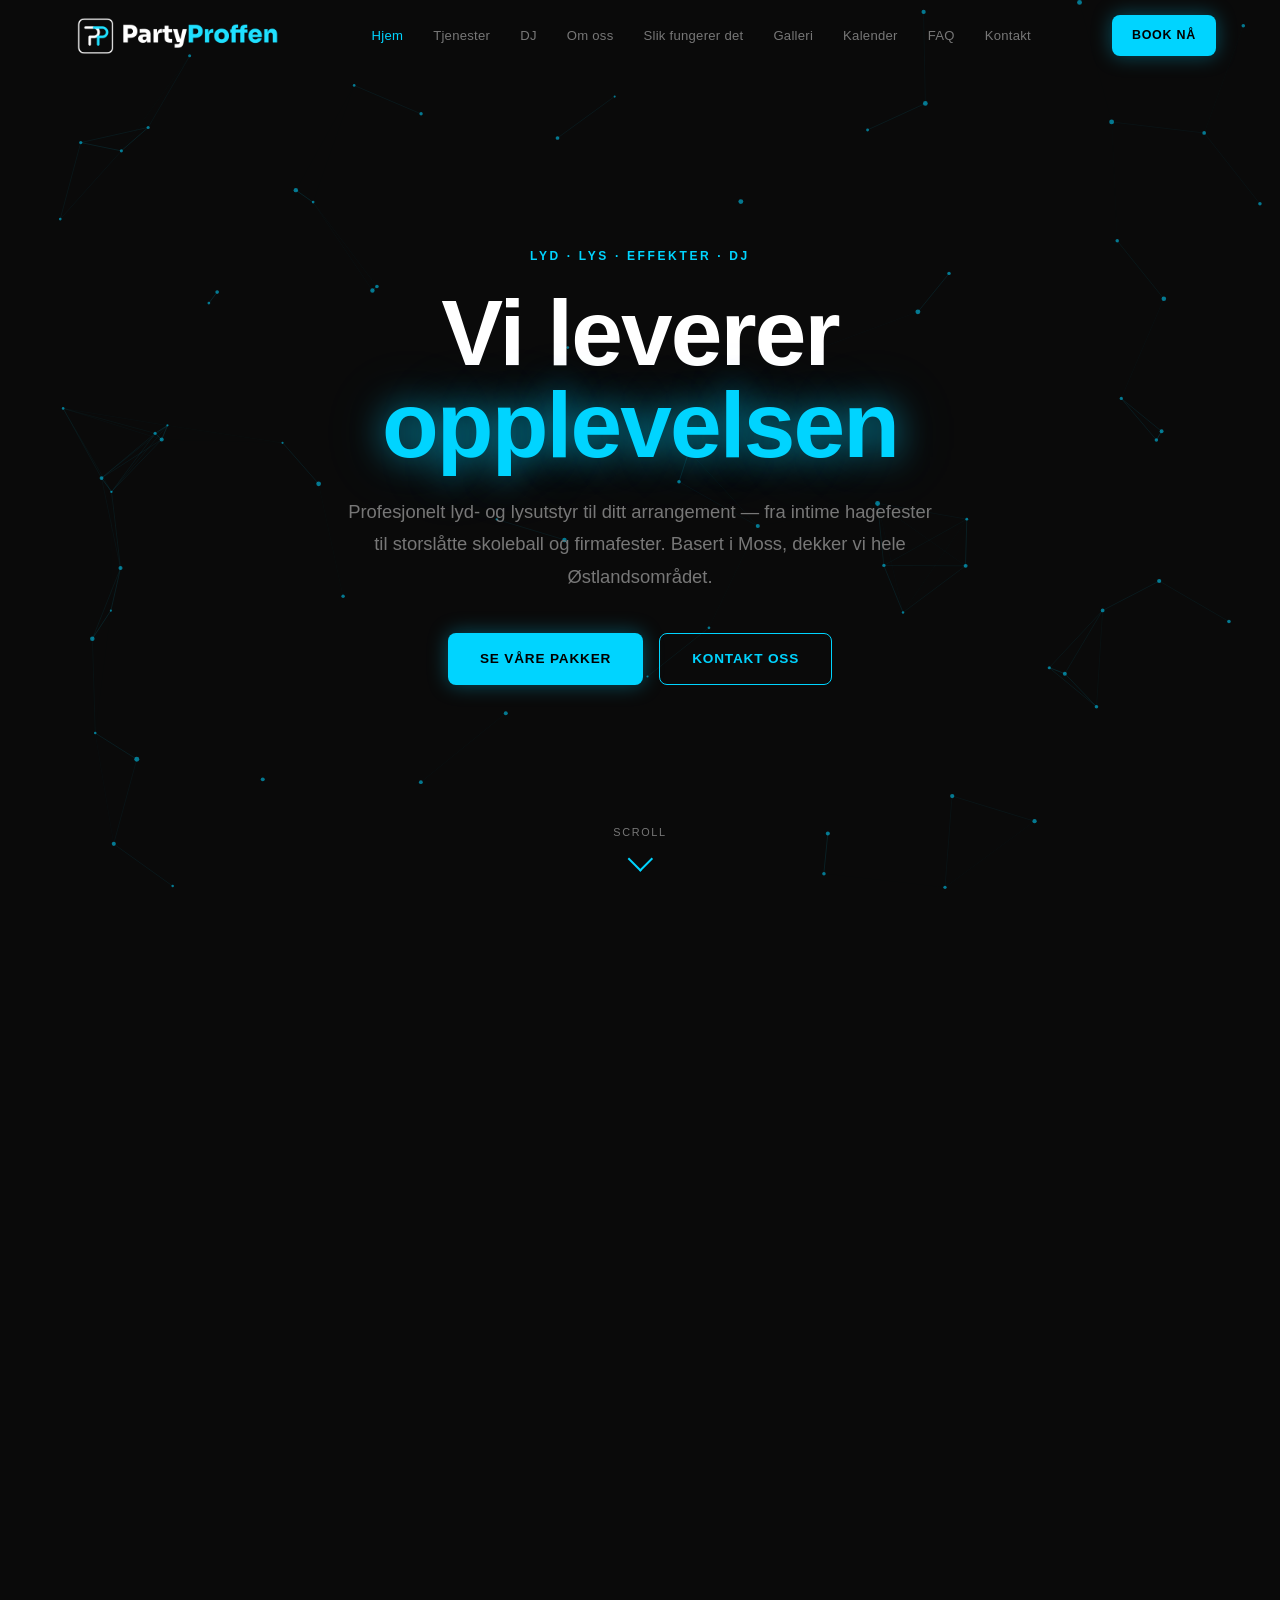
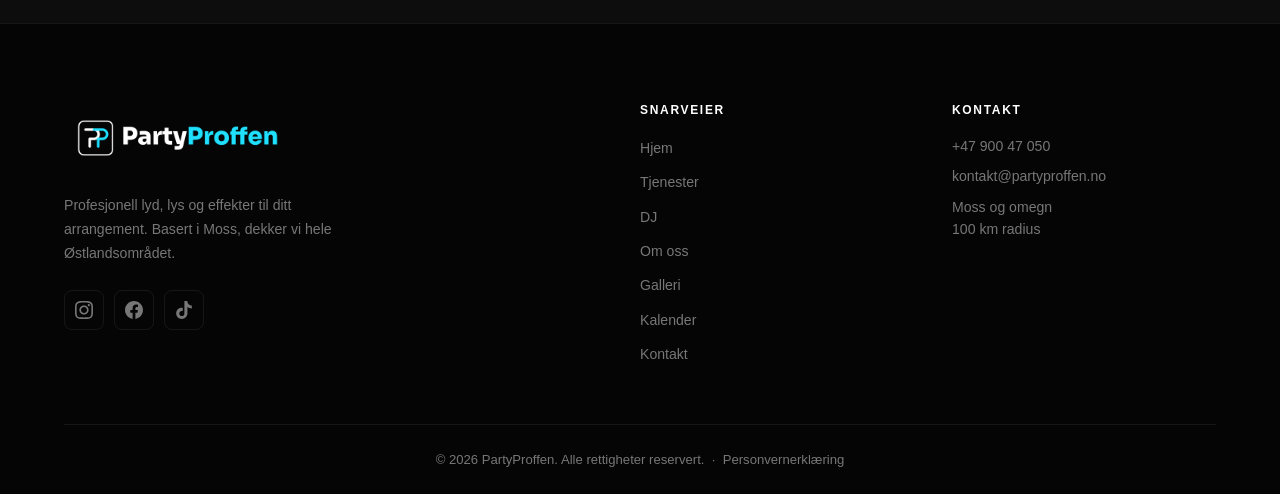
==== commit 4d536d08: "Legg til 17. mai-fest galleri med multi-bilde lightbox" ====
--- a/index.html
+++ b/index.html
@@ -269,7 +269,17 @@
               <span class="gallery-overlay-sub">Premiumpakke &nbsp;·&nbsp; 2 × Soundbox 3</span>
             </div>
           </div>
-          <div class="gallery-item"><div class="gallery-placeholder"><span class="gallery-icon">📸</span><span>Bilde kommer</span></div></div>
+          <div class="gallery-item" data-gallery
+               data-gallery-title="17. mai-fest — 2026"
+               data-gallery-desc="Stor hagefest — 150 gjester. Komplett opprigg med PA-anlegg, DJ, partytelt, byggjerde og festivaldo."
+               data-gallery-images='["BdpeZGFw.jpg","djQA-UPm.jpg","mJr1dyW5.jpg","vC8ZCxZm.jpg","ZK5-0A33.jpg"]'>
+            <img src="BdpeZGFw.jpg" alt="17. mai-fest 2026" class="gallery-img">
+            <span class="gallery-badge">17. mai 2026</span>
+            <div class="gallery-overlay">
+              <span class="gallery-overlay-title">17. mai-fest — 2026</span>
+              <span class="gallery-overlay-sub">150 gjester &nbsp;·&nbsp; Komplett opprigg</span>
+            </div>
+          </div>
           <div class="gallery-item"><div class="gallery-placeholder"><span class="gallery-icon">📸</span><span>Bilde kommer</span></div></div>
           <div class="gallery-item"><div class="gallery-placeholder"><span class="gallery-icon">📸</span><span>Bilde kommer</span></div></div>
           <div class="gallery-item"><div class="gallery-placeholder"><span class="gallery-icon">📸</span><span>Bilde kommer</span></div></div>
@@ -581,6 +591,26 @@
     </div>
   </div>
 
+  <!-- GALLERY LIGHTBOX (multi-image) -->
+  <div class="gallery-lb" id="gallery-lb" hidden role="dialog" aria-modal="true" aria-label="Bildevisning">
+    <div class="gallery-lb-backdrop" id="gallery-lb-backdrop"></div>
+    <div class="gallery-lb-inner">
+      <button class="gallery-lb-close" id="gallery-lb-close" aria-label="Lukk">&times;</button>
+      <div class="gallery-lb-img-wrap" id="gallery-lb-img-wrap">
+        <img class="gallery-lb-img" id="gallery-lb-img" src="" alt="">
+        <button class="gallery-lb-prev" id="gallery-lb-prev" aria-label="Forrige bilde">&#8592;</button>
+        <button class="gallery-lb-next" id="gallery-lb-next" aria-label="Neste bilde">&#8594;</button>
+      </div>
+      <div class="gallery-lb-footer">
+        <div class="gallery-lb-caption">
+          <h3 class="gallery-lb-title" id="gallery-lb-title"></h3>
+          <p class="gallery-lb-desc" id="gallery-lb-desc"></p>
+        </div>
+        <span class="gallery-lb-counter" id="gallery-lb-counter"></span>
+      </div>
+    </div>
+  </div>
+
   <script src="script.js"></script>
 </body>
 </html>
--- a/style.css
+++ b/style.css
@@ -329,6 +329,62 @@
 .gallery-item:hover .gallery-overlay { opacity: 1; }
 .gallery-overlay-title { color: #fff; font-family: var(--font-head); font-size: .85rem; font-weight: 700; line-height: 1.3; }
 .gallery-overlay-sub   { color: var(--color-primary); font-size: .70rem; font-weight: 500; letter-spacing: .07em; }
+.gallery-badge {
+  position: absolute; top: 10px; right: 10px; z-index: 2;
+  background: var(--color-primary); color: #000;
+  font-size: .62rem; font-weight: 800; letter-spacing: .07em;
+  text-transform: uppercase; padding: 4px 9px; border-radius: 4px; pointer-events: none;
+}
+
+/* Gallery multi-image lightbox */
+.gallery-lb {
+  position: fixed; inset: 0; z-index: 200;
+  display: flex; align-items: center; justify-content: center; padding: 20px;
+}
+.gallery-lb-backdrop {
+  position: absolute; inset: 0;
+  background: rgba(0,0,0,0.92); backdrop-filter: blur(14px);
+}
+.gallery-lb-inner {
+  position: relative; z-index: 1;
+  max-width: 900px; width: 100%;
+  background: var(--bg-card); border-radius: var(--radius);
+  overflow: hidden; box-shadow: 0 32px 80px rgba(0,0,0,0.7);
+}
+.gallery-lb-close {
+  position: absolute; top: 10px; right: 10px; z-index: 3;
+  background: rgba(0,0,0,0.6); border: none; color: #fff;
+  width: 36px; height: 36px; border-radius: 50%; font-size: 1.3rem; cursor: pointer;
+  display: flex; align-items: center; justify-content: center;
+  transition: background var(--ease);
+}
+.gallery-lb-close:hover { background: rgba(0,0,0,0.9); }
+.gallery-lb-img-wrap { position: relative; background: #000; line-height: 0; }
+.gallery-lb-img {
+  width: 100%; max-height: 65vh; object-fit: contain; display: block;
+  transition: opacity .18s ease;
+}
+.gallery-lb-img.fading { opacity: 0; }
+.gallery-lb-prev,
+.gallery-lb-next {
+  position: absolute; top: 50%; transform: translateY(-50%); z-index: 2;
+  background: rgba(0,0,0,0.5); border: 1px solid rgba(255,255,255,.15); color: #fff;
+  width: 42px; height: 42px; border-radius: 50%; font-size: 1rem; cursor: pointer;
+  display: flex; align-items: center; justify-content: center;
+  transition: background var(--ease);
+}
+.gallery-lb-prev { left: 12px; }
+.gallery-lb-next { right: 12px; }
+.gallery-lb-prev:hover,
+.gallery-lb-next:hover { background: rgba(0,0,0,0.85); }
+.gallery-lb-footer {
+  display: flex; align-items: center; justify-content: space-between; gap: 16px;
+  padding: 16px 20px 20px;
+}
+.gallery-lb-caption { flex: 1; min-width: 0; }
+.gallery-lb-title { font-family: var(--font-head); font-size: 1rem; font-weight: 700; color: var(--color-white); margin-bottom: 4px; }
+.gallery-lb-desc  { color: var(--color-muted); font-size: .85rem; line-height: 1.55; margin: 0; }
+.gallery-lb-counter { color: var(--color-primary); font-size: .85rem; font-weight: 700; white-space: nowrap; }
 
 /* Lightbox */
 .lightbox {
